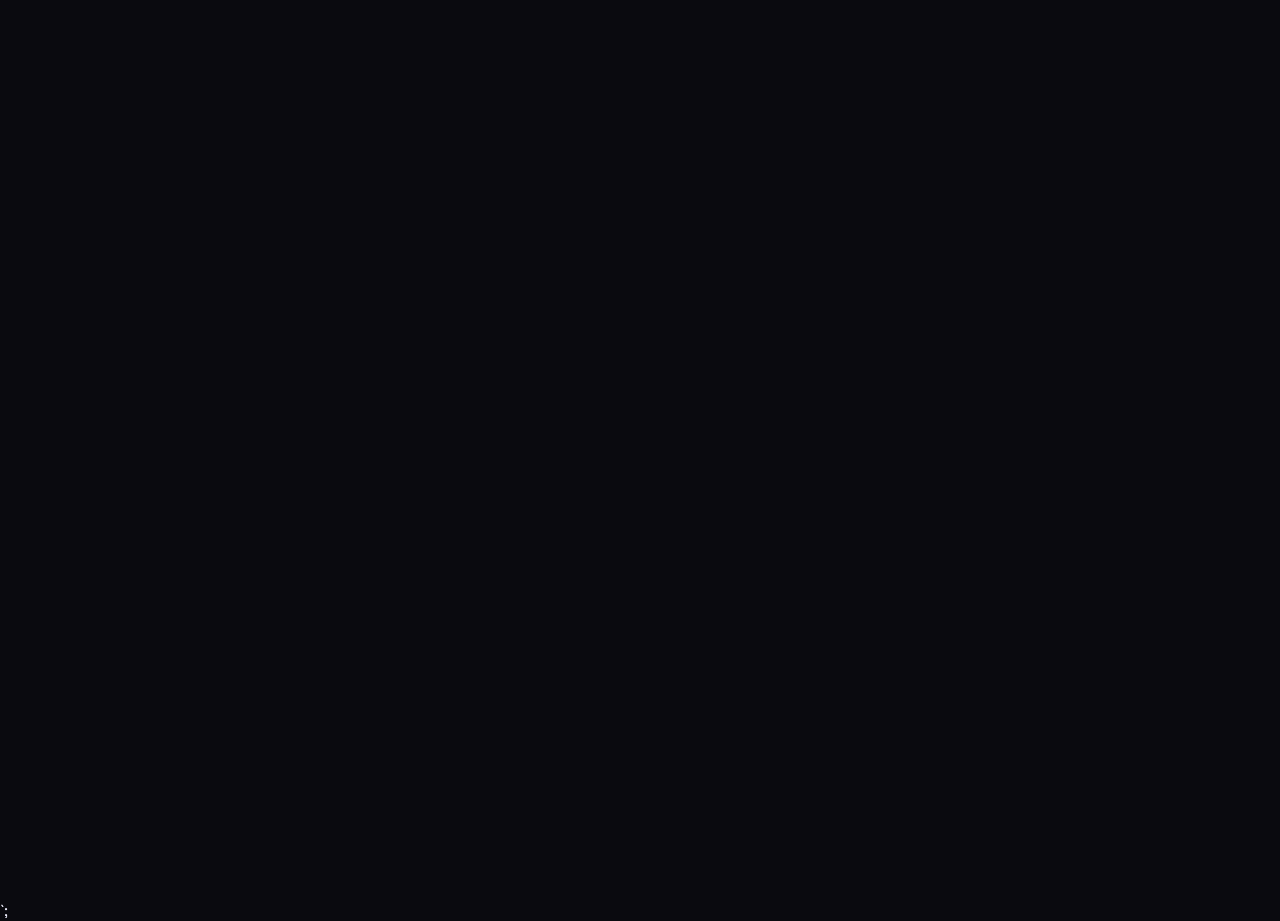
==== index.html @ fedc4c2a "Add files via upload" ====
<!DOCTYPE html>
<html lang="en">
<head>
<meta charset="UTF-8"/>
<meta name="viewport" content="width=device-width, initial-scale=1.0"/>
<title>M. XZONA</title>
<link href="https://fonts.googleapis.com/css2?family=Space+Grotesk:wght@300;400;500;600;700&family=Syne:wght@400;500;600;700;800&family=JetBrains+Mono:wght@400;500&display=swap" rel="stylesheet"/>
<style>
:root {
  --bg: #0a0a0f;
  --surface: #12121a;
  --surface2: #1a1a26;
  --border: #2a2a3a;
  --accent: #7c3aed;
  --accent2: #a855f7;
  --accent-glow: rgba(124,58,237,0.3);
  --gold: #f59e0b;
  --green: #10b981;
  --red: #ef4444;
  --text: #f0f0ff;
  --muted: #8888aa;
  --font-display: 'Syne', sans-serif;
  --font-body: 'Space Grotesk', sans-serif;
  --font-mono: 'JetBrains Mono', monospace;
}
*{margin:0;padding:0;box-sizing:border-box;}
body{background:var(--bg);color:var(--text);font-family:var(--font-body);min-height:100vh;overflow-x:hidden;}
#root{min-height:100vh;}

/* SCROLLBAR */
::-webkit-scrollbar{width:6px;}
::-webkit-scrollbar-track{background:var(--bg);}
::-webkit-scrollbar-thumb{background:var(--border);border-radius:3px;}

/* NAV */
.nav{position:fixed;top:0;left:0;right:0;z-index:100;background:rgba(10,10,15,0.85);backdrop-filter:blur(20px);border-bottom:1px solid var(--border);padding:0 2rem;height:64px;display:flex;align-items:center;justify-content:space-between;}
.nav-logo{font-family:var(--font-display);font-size:1.4rem;font-weight:800;background:linear-gradient(135deg,var(--accent2),#e879f9);-webkit-background-clip:text;-webkit-text-fill-color:transparent;cursor:pointer;letter-spacing:-0.02em;}
.nav-links{display:flex;gap:0.5rem;align-items:center;}
.nav-btn{background:none;border:1px solid var(--border);color:var(--muted);padding:0.4rem 1rem;border-radius:8px;cursor:pointer;font-family:var(--font-body);font-size:0.85rem;transition:all 0.2s;}
.nav-btn:hover,.nav-btn.active{border-color:var(--accent);color:var(--text);background:var(--accent-glow);}
.nav-btn.primary{background:var(--accent);border-color:var(--accent);color:#fff;}
.nav-btn.primary:hover{background:var(--accent2);border-color:var(--accent2);}

/* PAGES */
.page{min-height:100vh;padding-top:64px;}
.hidden{display:none!important;}

/* HERO */
.hero{min-height:calc(100vh - 64px);display:flex;flex-direction:column;align-items:center;justify-content:center;text-align:center;padding:2rem;position:relative;overflow:hidden;}
.hero-glow{position:absolute;width:600px;height:600px;border-radius:50%;background:radial-gradient(circle,rgba(124,58,237,0.15),transparent 70%);top:50%;left:50%;transform:translate(-50%,-50%);pointer-events:none;}
.hero-badge{display:inline-flex;align-items:center;gap:0.5rem;background:var(--surface2);border:1px solid var(--border);border-radius:100px;padding:0.35rem 1rem;font-size:0.75rem;color:var(--muted);margin-bottom:2rem;font-family:var(--font-mono);}
.hero-badge span{width:6px;height:6px;border-radius:50%;background:var(--green);display:inline-block;animation:pulse 2s infinite;}
@keyframes pulse{0%,100%{opacity:1;}50%{opacity:0.3;}}
.hero h1{font-family:var(--font-display);font-size:clamp(2.5rem,7vw,5rem);font-weight:800;line-height:1.05;letter-spacing:-0.03em;margin-bottom:1.5rem;}
.hero h1 .x{background:linear-gradient(135deg,var(--accent),var(--accent2),#e879f9);-webkit-background-clip:text;-webkit-text-fill-color:transparent;}
.hero p{color:var(--muted);font-size:1.1rem;max-width:520px;line-height:1.7;margin-bottom:2.5rem;}
.hero-actions{display:flex;gap:1rem;flex-wrap:wrap;justify-content:center;}
.btn{padding:0.75rem 1.75rem;border-radius:10px;border:none;cursor:pointer;font-family:var(--font-body);font-weight:600;font-size:0.95rem;transition:all 0.2s;}
.btn-primary{background:linear-gradient(135deg,var(--accent),var(--accent2));color:#fff;box-shadow:0 0 30px var(--accent-glow);}
.btn-primary:hover{transform:translateY(-2px);box-shadow:0 0 50px var(--accent-glow);}
.btn-outline{background:none;border:1px solid var(--border);color:var(--text);}
.btn-outline:hover{border-color:var(--accent);background:var(--accent-glow);}
.btn-sm{padding:0.5rem 1.2rem;font-size:0.85rem;border-radius:8px;}
.btn-danger{background:var(--red);color:#fff;}
.btn-success{background:var(--green);color:#fff;}
.btn-gold{background:var(--gold);color:#000;font-weight:700;}

/* STATS */
.stats-row{display:flex;gap:2rem;justify-content:center;flex-wrap:wrap;margin-top:3rem;}
.stat{text-align:center;}
.stat-num{font-family:var(--font-display);font-size:2rem;font-weight:800;background:linear-gradient(135deg,var(--accent2),#e879f9);-webkit-background-clip:text;-webkit-text-fill-color:transparent;}
.stat-label{font-size:0.75rem;color:var(--muted);margin-top:0.2rem;}

/* CARDS GRID */
.section{padding:4rem 2rem;max-width:1200px;margin:0 auto;}
.section-title{font-family:var(--font-display);font-size:1.8rem;font-weight:700;margin-bottom:0.5rem;}
.section-sub{color:var(--muted);margin-bottom:2rem;font-size:0.95rem;}
.grid-3{display:grid;grid-template-columns:repeat(auto-fill,minmax(320px,1fr));gap:1.5rem;}
.grid-2{display:grid;grid-template-columns:repeat(auto-fill,minmax(400px,1fr));gap:1.5rem;}

/* TEST CARD */
.test-card{background:var(--surface);border:1px solid var(--border);border-radius:16px;overflow:hidden;cursor:pointer;transition:all 0.2s;position:relative;}
.test-card:hover{border-color:var(--accent);transform:translateY(-3px);box-shadow:0 10px 40px rgba(124,58,237,0.15);}
.test-thumb{width:100%;height:160px;background:linear-gradient(135deg,var(--surface2),var(--border));display:flex;align-items:center;justify-content:center;font-size:3rem;position:relative;overflow:hidden;}
.test-thumb img{width:100%;height:100%;object-fit:cover;}
.test-type-badge{position:absolute;top:0.75rem;right:0.75rem;padding:0.25rem 0.6rem;border-radius:6px;font-size:0.7rem;font-weight:600;font-family:var(--font-mono);}
.badge-free{background:rgba(16,185,129,0.2);color:var(--green);border:1px solid rgba(16,185,129,0.3);}
.badge-paid{background:rgba(245,158,11,0.2);color:var(--gold);border:1px solid rgba(245,158,11,0.3);}
.badge-locked{background:rgba(124,58,237,0.2);color:var(--accent2);border:1px solid rgba(124,58,237,0.3);}
.badge-password{background:rgba(239,68,68,0.2);color:var(--red);border:1px solid rgba(239,68,68,0.3);}
.test-body{padding:1.25rem;}
.test-title{font-weight:600;font-size:1rem;margin-bottom:0.4rem;}
.test-meta{font-size:0.78rem;color:var(--muted);display:flex;gap:1rem;flex-wrap:wrap;margin-bottom:0.75rem;}
.test-footer{display:flex;align-items:center;justify-content:space-between;margin-top:0.5rem;}
.diff-badge{padding:0.2rem 0.6rem;border-radius:5px;font-size:0.7rem;font-weight:600;}
.diff-easy{background:rgba(16,185,129,0.15);color:var(--green);}
.diff-medium{background:rgba(245,158,11,0.15);color:var(--gold);}
.diff-hard{background:rgba(239,68,68,0.15);color:var(--red);}

/* SEARCH BAR */
.search-wrap{display:flex;gap:1rem;margin-bottom:2rem;flex-wrap:wrap;}
.search-input{flex:1;min-width:200px;background:var(--surface);border:1px solid var(--border);border-radius:10px;padding:0.75rem 1rem;color:var(--text);font-family:var(--font-body);font-size:0.95rem;outline:none;transition:border-color 0.2s;}
.search-input:focus{border-color:var(--accent);}
.search-input::placeholder{color:var(--muted);}
.link-input-wrap{display:flex;gap:0.5rem;background:var(--surface2);border:1px solid var(--border);border-radius:10px;padding:0.5rem;flex:1;min-width:200px;}
.link-input{background:none;border:none;color:var(--text);font-family:var(--font-mono);font-size:0.85rem;outline:none;flex:1;padding:0.25rem;}
.link-input::placeholder{color:var(--muted);}

/* AUTH */
.auth-wrap{min-height:calc(100vh - 64px);display:flex;align-items:center;justify-content:center;padding:2rem;}
.auth-card{background:var(--surface);border:1px solid var(--border);border-radius:20px;padding:2.5rem;width:100%;max-width:440px;}
.auth-title{font-family:var(--font-display);font-size:1.6rem;font-weight:700;margin-bottom:0.4rem;}
.auth-sub{color:var(--muted);font-size:0.9rem;margin-bottom:2rem;}
.form-group{margin-bottom:1.25rem;}
.form-label{display:block;font-size:0.85rem;color:var(--muted);margin-bottom:0.4rem;font-weight:500;}
.form-input{width:100%;background:var(--surface2);border:1px solid var(--border);border-radius:10px;padding:0.75rem 1rem;color:var(--text);font-family:var(--font-body);font-size:0.95rem;outline:none;transition:border-color 0.2s;}
.form-input:focus{border-color:var(--accent);}
.form-input::placeholder{color:var(--muted);}
.divider{display:flex;align-items:center;gap:1rem;margin:1.5rem 0;color:var(--muted);font-size:0.8rem;}
.divider::before,.divider::after{content:'';flex:1;height:1px;background:var(--border);}
.social-btns{display:grid;grid-template-columns:1fr 1fr;gap:0.75rem;}
.social-btn{background:var(--surface2);border:1px solid var(--border);border-radius:10px;padding:0.65rem;cursor:pointer;font-family:var(--font-body);font-size:0.85rem;color:var(--text);display:flex;align-items:center;justify-content:center;gap:0.5rem;transition:all 0.2s;}
.social-btn:hover{border-color:var(--accent);background:var(--accent-glow);}
.social-btn.full{grid-column:1/-1;}
.error-msg{background:rgba(239,68,68,0.1);border:1px solid rgba(239,68,68,0.3);border-radius:8px;padding:0.75rem 1rem;color:var(--red);font-size:0.85rem;margin-bottom:1rem;}
.success-msg{background:rgba(16,185,129,0.1);border:1px solid rgba(16,185,129,0.3);border-radius:8px;padding:0.75rem 1rem;color:var(--green);font-size:0.85rem;margin-bottom:1rem;}

/* DASHBOARD */
.dash-wrap{padding:2rem;max-width:1200px;margin:0 auto;}
.dash-header{display:flex;align-items:center;justify-content:space-between;margin-bottom:2rem;flex-wrap:wrap;gap:1rem;}
.dash-title{font-family:var(--font-display);font-size:1.8rem;font-weight:700;}
.tabs{display:flex;gap:0.25rem;background:var(--surface);border:1px solid var(--border);border-radius:10px;padding:0.25rem;}
.tab{padding:0.5rem 1.25rem;border-radius:8px;border:none;background:none;color:var(--muted);cursor:pointer;font-family:var(--font-body);font-size:0.85rem;font-weight:500;transition:all 0.2s;}
.tab.active{background:var(--accent);color:#fff;}

/* TESTER CREATE */
.create-wrap{padding:2rem;max-width:900px;margin:0 auto;}
.create-card{background:var(--surface);border:1px solid var(--border);border-radius:16px;padding:2rem;margin-bottom:1.5rem;}
.create-section-title{font-family:var(--font-display);font-weight:700;font-size:1.1rem;margin-bottom:1.25rem;display:flex;align-items:center;gap:0.5rem;}
.create-section-title .icon{width:28px;height:28px;background:var(--accent-glow);border-radius:7px;display:flex;align-items:center;justify-content:center;font-size:0.9rem;}
.form-row{display:grid;grid-template-columns:1fr 1fr;gap:1rem;}
.form-select{width:100%;background:var(--surface2);border:1px solid var(--border);border-radius:10px;padding:0.75rem 1rem;color:var(--text);font-family:var(--font-body);font-size:0.95rem;outline:none;cursor:pointer;}
.form-select:focus{border-color:var(--accent);}
.form-select option{background:var(--surface2);}
.form-textarea{width:100%;background:var(--surface2);border:1px solid var(--border);border-radius:10px;padding:0.75rem 1rem;color:var(--text);font-family:var(--font-body);font-size:0.95rem;outline:none;resize:vertical;min-height:80px;}
.form-textarea:focus{border-color:var(--accent);}
.toggle-row{display:flex;align-items:center;justify-content:space-between;padding:0.75rem 0;border-bottom:1px solid var(--border);}
.toggle-row:last-child{border-bottom:none;}
.toggle-label{font-size:0.9rem;}
.toggle-desc{font-size:0.75rem;color:var(--muted);margin-top:0.15rem;}
.toggle{width:44px;height:24px;background:var(--border);border-radius:100px;border:none;cursor:pointer;position:relative;transition:background 0.2s;}
.toggle.on{background:var(--accent);}
.toggle::after{content:'';width:18px;height:18px;background:#fff;border-radius:50%;position:absolute;top:3px;left:3px;transition:transform 0.2s;}
.toggle.on::after{transform:translateX(20px);}

/* QUESTION BUILDER */
.q-item{background:var(--surface2);border:1px solid var(--border);border-radius:12px;padding:1.25rem;margin-bottom:1rem;position:relative;}
.q-header{display:flex;align-items:center;gap:0.75rem;margin-bottom:1rem;}
.q-num{width:28px;height:28px;background:var(--accent);border-radius:8px;display:flex;align-items:center;justify-content:center;font-size:0.75rem;font-weight:700;flex-shrink:0;}
.q-type-tag{font-size:0.7rem;font-family:var(--font-mono);padding:0.2rem 0.5rem;background:var(--border);border-radius:5px;color:var(--muted);}
.q-remove{position:absolute;top:1rem;right:1rem;background:none;border:none;color:var(--muted);cursor:pointer;font-size:1.1rem;}
.q-remove:hover{color:var(--red);}
.options-grid{display:grid;grid-template-columns:1fr 1fr;gap:0.5rem;margin-top:0.75rem;}
.option-input-wrap{display:flex;align-items:center;gap:0.5rem;}
.option-radio{width:16px;height:16px;accent-color:var(--accent);cursor:pointer;flex-shrink:0;}
.add-option-btn{background:none;border:1px dashed var(--border);border-radius:8px;padding:0.5rem;color:var(--muted);cursor:pointer;font-size:0.8rem;width:100%;margin-top:0.5rem;font-family:var(--font-body);transition:all 0.2s;}
.add-option-btn:hover{border-color:var(--accent);color:var(--accent);}
.ai-flag{display:flex;align-items:center;gap:0.5rem;font-size:0.75rem;color:var(--gold);background:rgba(245,158,11,0.1);border:1px solid rgba(245,158,11,0.2);border-radius:7px;padding:0.4rem 0.75rem;margin-top:0.5rem;}

/* EXAM */
.exam-wrap{padding:2rem;max-width:800px;margin:0 auto;}
.exam-header{background:var(--surface);border:1px solid var(--border);border-radius:16px;padding:1.5rem;margin-bottom:1.5rem;display:flex;align-items:center;justify-content:space-between;flex-wrap:wrap;gap:1rem;}
.exam-info h2{font-family:var(--font-display);font-size:1.3rem;font-weight:700;}
.exam-meta{font-size:0.8rem;color:var(--muted);margin-top:0.3rem;}
.timer{font-family:var(--font-mono);font-size:1.5rem;font-weight:700;color:var(--accent2);background:var(--surface2);border:1px solid var(--border);border-radius:10px;padding:0.5rem 1rem;}
.timer.warning{color:var(--red);}
.progress-bar{width:100%;height:4px;background:var(--border);border-radius:2px;margin-bottom:2rem;}
.progress-fill{height:100%;background:linear-gradient(90deg,var(--accent),var(--accent2));border-radius:2px;transition:width 0.3s;}
.exam-q{background:var(--surface);border:1px solid var(--border);border-radius:16px;padding:1.5rem;margin-bottom:1rem;}
.exam-q-num{font-size:0.75rem;color:var(--muted);font-family:var(--font-mono);margin-bottom:0.5rem;}
.exam-q-text{font-size:1rem;font-weight:500;line-height:1.6;margin-bottom:1.25rem;}
.exam-option{display:flex;align-items:center;gap:0.75rem;padding:0.75rem 1rem;background:var(--surface2);border:1px solid var(--border);border-radius:10px;margin-bottom:0.5rem;cursor:pointer;transition:all 0.2s;}
.exam-option:hover{border-color:var(--accent);background:var(--accent-glow);}
.exam-option.selected{border-color:var(--accent);background:var(--accent-glow);}
.exam-option input{accent-color:var(--accent);}
.exam-textarea{width:100%;background:var(--surface2);border:1px solid var(--border);border-radius:10px;padding:0.75rem 1rem;color:var(--text);font-family:var(--font-body);font-size:0.9rem;outline:none;resize:vertical;min-height:100px;}
.exam-textarea:focus{border-color:var(--accent);}

/* RESULTS */
.result-card{background:var(--surface);border:1px solid var(--border);border-radius:20px;padding:2.5rem;text-align:center;max-width:500px;margin:0 auto;}
.result-score{font-family:var(--font-display);font-size:4rem;font-weight:800;margin:1rem 0;}
.result-score.pass{background:linear-gradient(135deg,var(--green),#34d399);-webkit-background-clip:text;-webkit-text-fill-color:transparent;}
.result-score.fail{background:linear-gradient(135deg,var(--red),#f87171);-webkit-background-clip:text;-webkit-text-fill-color:transparent;}
.result-verdict{font-size:1.3rem;font-weight:600;margin-bottom:1rem;}
.ai-rec{background:linear-gradient(135deg,rgba(124,58,237,0.1),rgba(168,85,247,0.1));border:1px solid rgba(124,58,237,0.3);border-radius:12px;padding:1rem;margin:1rem 0;text-align:left;}
.ai-rec-title{font-size:0.75rem;font-family:var(--font-mono);color:var(--accent2);margin-bottom:0.4rem;}

/* REVIEW PANEL */
.review-item{background:var(--surface);border:1px solid var(--border);border-radius:12px;padding:1.25rem;margin-bottom:1rem;}
.review-header{display:flex;align-items:center;justify-content:space-between;margin-bottom:0.75rem;}
.review-user{display:flex;align-items:center;gap:0.75rem;}
.avatar{width:36px;height:36px;border-radius:50%;background:linear-gradient(135deg,var(--accent),var(--accent2));display:flex;align-items:center;justify-content:center;font-weight:700;font-size:0.85rem;flex-shrink:0;}
.review-score{font-family:var(--font-mono);font-size:1.1rem;font-weight:700;}
.review-actions{display:flex;gap:0.5rem;}
.flag-badge{display:inline-flex;align-items:center;gap:0.3rem;font-size:0.7rem;color:var(--gold);background:rgba(245,158,11,0.1);border:1px solid rgba(245,158,11,0.2);border-radius:5px;padding:0.2rem 0.5rem;}

/* MODAL */
.modal-overlay{position:fixed;inset:0;background:rgba(0,0,0,0.7);backdrop-filter:blur(5px);z-index:200;display:flex;align-items:center;justify-content:center;padding:1rem;}
.modal{background:var(--surface);border:1px solid var(--border);border-radius:20px;padding:2rem;width:100%;max-width:480px;max-height:90vh;overflow-y:auto;}
.modal-title{font-family:var(--font-display);font-size:1.3rem;font-weight:700;margin-bottom:1.5rem;}
.modal-footer{display:flex;gap:0.75rem;justify-content:flex-end;margin-top:1.5rem;}

/* LOADING */
.loader{display:flex;align-items:center;justify-content:center;gap:0.5rem;padding:2rem;color:var(--muted);}
.spinner{width:20px;height:20px;border:2px solid var(--border);border-top-color:var(--accent);border-radius:50%;animation:spin 0.6s linear infinite;}
@keyframes spin{to{transform:rotate(360deg);}}

/* AI XZONA PANEL */
.ai-panel{background:linear-gradient(135deg,var(--surface),rgba(124,58,237,0.05));border:1px solid rgba(124,58,237,0.3);border-radius:16px;padding:1.5rem;position:relative;overflow:hidden;}
.ai-panel::before{content:'';position:absolute;top:-50%;right:-20%;width:300px;height:300px;background:radial-gradient(circle,rgba(124,58,237,0.08),transparent 70%);pointer-events:none;}
.ai-panel-title{font-family:var(--font-display);font-size:1rem;font-weight:700;color:var(--accent2);margin-bottom:1rem;display:flex;align-items:center;gap:0.5rem;}
.ai-thinking{display:flex;gap:0.3rem;align-items:center;}
.ai-dot{width:6px;height:6px;border-radius:50%;background:var(--accent2);animation:bounce 1s infinite;}
.ai-dot:nth-child(2){animation-delay:0.15s;}
.ai-dot:nth-child(3){animation-delay:0.3s;}
@keyframes bounce{0%,100%{transform:translateY(0);}50%{transform:translateY(-5px);}}

/* CERT */
.cert-card{background:linear-gradient(135deg,#1a1a26,#0a0a1a);border:2px solid var(--gold);border-radius:16px;padding:2rem;text-align:center;position:relative;overflow:hidden;}
.cert-card::before{content:'';position:absolute;inset:0;background:repeating-linear-gradient(45deg,transparent,transparent 40px,rgba(245,158,11,0.02) 40px,rgba(245,158,11,0.02) 41px);pointer-events:none;}
.cert-title{font-family:var(--font-display);font-size:0.75rem;letter-spacing:0.2em;text-transform:uppercase;color:var(--gold);margin-bottom:1rem;}
.cert-name{font-family:var(--font-display);font-size:1.8rem;font-weight:800;margin-bottom:0.5rem;}
.cert-body{color:var(--muted);font-size:0.85rem;line-height:1.6;}

/* TOAST */
.toast{position:fixed;bottom:2rem;right:2rem;background:var(--surface2);border:1px solid var(--border);border-radius:12px;padding:1rem 1.5rem;z-index:300;display:flex;align-items:center;gap:0.75rem;box-shadow:0 10px 40px rgba(0,0,0,0.5);animation:slideIn 0.3s ease;}
@keyframes slideIn{from{transform:translateX(100px);opacity:0;}to{transform:translateX(0);opacity:1;}}
.toast.success{border-color:rgba(16,185,129,0.4);}
.toast.error{border-color:rgba(239,68,68,0.4);}

/* RESPONSIVE */
@media(max-width:600px){
  .form-row{grid-template-columns:1fr;}
  .social-btns{grid-template-columns:1fr;}
  .social-btn.full{grid-column:1;}
  .options-grid{grid-template-columns:1fr;}
  .nav-links .nav-btn:not(.primary){display:none;}
}
</style>
</head>
<body>
<div id="root"></div>

<!-- Firebase -->
<script type="module">
import { initializeApp } from "https://www.gstatic.com/firebasejs/10.12.0/firebase-app.js";
import { getAuth, createUserWithEmailAndPassword, signInWithEmailAndPassword, sendEmailVerification, GoogleAuthProvider, signInWithPopup, RecaptchaVerifier, signInWithPhoneNumber, onAuthStateChanged, signOut, sendPasswordResetEmail } from "https://www.gstatic.com/firebasejs/10.12.0/firebase-auth.js";
import { getFirestore, collection, addDoc, getDocs, doc, getDoc, updateDoc, deleteDoc, query, where, orderBy, serverTimestamp, setDoc } from "https://www.gstatic.com/firebasejs/10.12.0/firebase-firestore.js";

const firebaseConfig = {
  apiKey: "AIzaSyAIFUpZzOHAAgMbDrptew0Fj08E_JvMMd8",
  authDomain: "mxzona-4fe03.firebaseapp.com",
  databaseURL: "https://mxzona-4fe03-default-rtdb.firebaseio.com",
  projectId: "mxzona-4fe03",
  storageBucket: "mxzona-4fe03.firebasestorage.app",
  messagingSenderId: "217797083353",
  appId: "1:217797083353:web:5b59f6e22fc2f4604e3ec8"
};

const app = initializeApp(firebaseConfig);
const auth = getAuth(app);
const db = getFirestore(app);
const googleProvider = new GoogleAuthProvider();

// ── STATE ──
let currentUser = null;
let currentPage = 'home';
let currentTest = null;
let examAnswers = {};
let examStartTime = null;
let timerInterval = null;
let toast_timeout = null;
let confirmCb = null;

// ── HELPERS ──
function showToast(msg, type='success'){
  const old = document.querySelector('.toast');
  if(old) old.remove();
  clearTimeout(toast_timeout);
  const t = document.createElement('div');
  t.className = `toast ${type}`;
  t.innerHTML = `<span>${type==='success'?'✓':'✕'}</span><span>${msg}</span>`;
  document.body.appendChild(t);
  toast_timeout = setTimeout(()=>t.remove(), 3500);
}

function showModal(html, cb){
  const ov = document.createElement('div');
  ov.className = 'modal-overlay';
  ov.innerHTML = `<div class="modal">${html}</div>`;
  ov.addEventListener('click', e=>{ if(e.target===ov) ov.remove(); });
  document.body.appendChild(ov);
  if(cb) cb(ov);
}

function navigate(page, data=null){
  currentPage = page;
  if(data) currentTest = data;
  render();
}

// ── AUTH STATE ──
onAuthStateChanged(auth, user=>{
  currentUser = user;
  render();
});

// ── GROQ AI ──
async function callGroq(prompt, systemPrompt='You are an AI assistant for M. XZONA exam platform. Be concise and helpful.'){
  try {
    const res = await fetch('https://api.groq.com/openai/v1/chat/completions',{
      method:'POST',
      headers:{'Content-Type':'application/json','Authorization':`Bearer ${window.GROQ_KEY||''}`},
      body: JSON.stringify({
        model:'mixtral-8x7b-32768',
        messages:[{role:'system',content:systemPrompt},{role:'user',content:prompt}],
        max_tokens:800,temperature:0.7
      })
    });
    const d = await res.json();
    return d.choices?.[0]?.message?.content || 'AI unavailable';
  } catch(e){ return 'AI unavailable — configure GROQ API key'; }
}

async function detectAiText(text){
  if(!text || text.length < 30) return {flagged:false, score:0};
  const result = await callGroq(
    `Analyze this answer and determine if it was written by AI. Answer ONLY with JSON: {"flagged": true/false, "confidence": 0-100, "reason": "brief reason"}\n\nText: "${text.substring(0,400)}"`,
    'You are an AI detection expert. Return only valid JSON.'
  );
  try { return JSON.parse(result.replace(/```json|```/g,'')); }
  catch(e){ return {flagged:false, confidence:0, reason:'Check failed'}; }
}

async function aiScoreAnswers(questions, answers, requirements){
  const qa = questions.map((q,i)=>({q:q.text,type:q.type,answer:answers[i]||'',marks:q.marks}));
  const result = await callGroq(
    `You are grading an exam. Requirements: ${requirements||'Standard grading'}.\nQuestions and answers: ${JSON.stringify(qa)}\nReturn ONLY JSON: {"totalScore": number, "maxScore": number, "breakdown": [{"qIndex": 0, "awarded": number, "feedback": "brief"}], "recommendation": "pass/fail", "summary": "2 sentence summary"}`,
    'You are a fair and precise exam grader. Return only valid JSON.'
  );
  try { return JSON.parse(result.replace(/```json|```/g,'')); }
  catch(e){ return {totalScore:0,maxScore:100,breakdown:[],recommendation:'review',summary:'AI scoring unavailable'}; }
}

async function generateQuestions(topic, type, count, difficulty){
  const result = await callGroq(
    `Generate ${count} ${type} exam questions about "${topic}" at ${difficulty} difficulty.\nReturn ONLY JSON array: [{"text":"question","type":"${type}","marks":${type==='MCQ'?1:5},"options":${type==='MCQ'?'["A","B","C","D"]':'null'},"correctAnswer":"answer or null"}]`,
    'You are an expert exam question generator. Return only valid JSON array.'
  );
  try { return JSON.parse(result.replace(/```json|```/g,'')); }
  catch(e){ return []; }
}

// ── IMGBB UPLOAD ──
async function uploadImage(file){
  const IMGBB_KEY = window.IMGBB_KEY || '94a4e2e0b5e84bddca8e3eb3f9c64d0f';
  const fd = new FormData();
  fd.append('image', file);
  const res = await fetch(`https://api.imgbb.com/1/upload?key=${IMGBB_KEY}`, {method:'POST',body:fd});
  const d = await res.json();
  return d?.data?.url || null;
}

// ── RENDER ──
function render(){
  document.getElementById('root').innerHTML = buildHTML();
  attachEvents();
}

function buildHTML(){
  return `
    ${buildNav()}
    ${currentPage==='home' ? buildHome() : ''}
    ${currentPage==='auth' ? buildAuth() : ''}
    ${currentPage==='explore' ? buildExplore() : ''}
    ${currentPage==='tester' ? buildTesterDash() : ''}
    ${currentPage==='create' ? buildCreateTest() : ''}
    ${currentPage==='exam' ? buildExam() : ''}
    ${currentPage==='result' ? buildResult() : ''}
    ${currentPage==='review' ? buildReview() : ''}
    ${currentPage==='profile' ? buildProfile() : ''}
  `;
}

// ── NAV ──
function buildNav(){
  return `
  <nav class="nav">
    <div class="nav-logo" id="nav-logo">M. XZONA</div>
    <div class="nav-links">
      <button class="nav-btn ${currentPage==='explore'?'active':''}" id="nav-explore">Explore</button>
      ${currentUser ? `
        <button class="nav-btn ${currentPage==='tester'?'active':''}" id="nav-tester">Tester</button>
        <button class="nav-btn ${currentPage==='profile'?'active':''}" id="nav-profile">👤 Profile</button>
        <button class="nav-btn" id="nav-logout">Sign Out</button>
      ` : `
        <button class="nav-btn primary" id="nav-login">Sign In</button>
      `}
    </div>
  </nav>`;
}

// ── HOME ──
function buildHome(){
  return `
  <div class="page">
    <div class="hero">
      <div class="hero-glow"></div>
      <div class="hero-badge"><span></span>Live Platform · Beta</div>
      <h1>The Future of<br>Testing is <span class="x">XZONA</span></h1>
      <p>Create, share, and take AI-powered tests. Powered by intelligent grading, anti-cheating detection, and real certificates.</p>
      <div class="hero-actions">
        <button class="btn btn-primary" id="hero-explore">Explore Tests</button>
        <button class="btn btn-outline" id="hero-create">Become a Tester</button>
      </div>
      <div class="stats-row">
        <div class="stat"><div class="stat-num">آل عائ إكسزونا</div><div class="stat-label">AI Scoring Engine</div></div>
        <div class="stat"><div class="stat-num">5</div><div class="stat-label">Test Types</div></div>
        <div class="stat"><div class="stat-num">4</div><div class="stat-label">Question Formats</div></div>
      </div>
    </div>
  </div>`;
}

// ── AUTH ──
function buildAuth(){
  return `
  <div class="page">
    <div class="auth-wrap">
      <div class="auth-card">
        <div class="auth-title">Welcome to XZONA</div>
        <div class="auth-sub">Sign in or create an account to continue</div>
        <div id="auth-error"></div>
        <div id="auth-success"></div>

        <div class="form-group">
          <label class="form-label">Email</label>
          <input class="form-input" type="email" id="auth-email" placeholder="you@example.com"/>
        </div>
        <div class="form-group">
          <label class="form-label">Password</label>
          <input class="form-input" type="password" id="auth-password" placeholder="••••••••"/>
        </div>
        <button class="btn btn-primary" style="width:100%;margin-bottom:0.75rem" id="btn-signin">Sign In</button>
        <button class="btn btn-outline" style="width:100%;margin-bottom:0.5rem" id="btn-signup">Create Account</button>
        <button class="btn" style="width:100%;background:none;color:var(--muted);font-size:0.82rem" id="btn-forgot">Forgot password?</button>

        <div class="divider">or continue with</div>
        <div class="social-btns">
          <button class="social-btn" id="btn-google">
            <svg width="16" height="16" viewBox="0 0 24 24"><path fill="#4285F4" d="M22.56 12.25c0-.78-.07-1.53-.2-2.25H12v4.26h5.92c-.26 1.37-1.04 2.53-2.21 3.31v2.77h3.57c2.08-1.92 3.28-4.74 3.28-8.09z"/><path fill="#34A853" d="M12 23c2.97 0 5.46-.98 7.28-2.66l-3.57-2.77c-.98.66-2.23 1.06-3.71 1.06-2.86 0-5.29-1.93-6.16-4.53H2.18v2.84C3.99 20.53 7.7 23 12 23z"/><path fill="#FBBC05" d="M5.84 14.09c-.22-.66-.35-1.36-.35-2.09s.13-1.43.35-2.09V7.07H2.18C1.43 8.55 1 10.22 1 12s.43 3.45 1.18 4.93l2.85-2.22.81-.62z"/><path fill="#EA4335" d="M12 5.38c1.62 0 3.06.56 4.21 1.64l3.15-3.15C17.45 2.09 14.97 1 12 1 7.7 1 3.99 3.47 2.18 7.07l3.66 2.84c.87-2.6 3.3-4.53 6.16-4.53z"/></svg>
            Google
          </button>
          <button class="social-btn" id="btn-phone">📱 Phone OTP</button>
          <button class="social-btn full" id="btn-apple">🍎 Apple Sign In</button>
        </div>
        <div id="phone-otp-section" class="hidden" style="margin-top:1rem">
          <div class="form-group">
            <label class="form-label">Phone Number (+1234567890)</label>
            <input class="form-input" type="tel" id="phone-number" placeholder="+1 234 567 8900"/>
          </div>
          <div id="recaptcha-container"></div>
          <button class="btn btn-primary" style="width:100%;margin-top:0.5rem" id="btn-send-otp">Send OTP</button>
          <div id="otp-input-section" class="hidden" style="margin-top:1rem">
            <div class="form-group">
              <label class="form-label">Enter OTP</label>
              <input class="form-input" type="text" id="otp-code" placeholder="6-digit code"/>
            </div>
            <button class="btn btn-success" style="width:100%" id="btn-verify-otp">Verify OTP</button>
          </div>
        </div>
      </div>
    </div>
  </div>`;
}

// ── EXPLORE ──
function buildExplore(){
  return `
  <div class="page">
    <div class="section">
      <div class="dash-title" style="margin-bottom:0.5rem">Explore Tests</div>
      <div class="section-sub">Find tests by topic, or paste a direct link</div>
      <div class="search-wrap">
        <input class="search-input" id="search-q" placeholder="Search by topic, title, tester…"/>
        <div class="link-input-wrap">
          <input class="link-input" id="link-input" placeholder="Paste test link or ID here…"/>
          <button class="btn btn-primary btn-sm" id="btn-link-go">Go →</button>
        </div>
      </div>
      <div class="grid-3" id="tests-grid">
        <div class="loader"><div class="spinner"></div> Loading tests…</div>
      </div>
    </div>
  </div>`;
}

// ── TESTER DASHBOARD ──
function buildTesterDash(){
  return `
  <div class="page">
    <div class="dash-wrap">
      <div class="dash-header">
        <div class="dash-title">Tester Dashboard</div>
        <button class="btn btn-primary" id="btn-new-test">+ New Test</button>
      </div>
      <div class="tabs" style="margin-bottom:2rem">
        <button class="tab active" data-tab="my-tests">My Tests</button>
        <button class="tab" data-tab="submissions">Submissions</button>
        <button class="tab" data-tab="certificates">Certificates</button>
      </div>
      <div id="tester-tab-content">
        <div class="loader"><div class="spinner"></div> Loading…</div>
      </div>
    </div>
  </div>`;
}

// ── CREATE TEST ──
let questions = [];
let testThumbnailUrl = '';
function buildCreateTest(){
  return `
  <div class="page">
    <div class="create-wrap">
      <div style="display:flex;align-items:center;justify-content:space-between;margin-bottom:1.5rem">
        <div>
          <div class="dash-title">Create Test</div>
          <div style="color:var(--muted);font-size:0.85rem">Build your exam on XZONA</div>
        </div>
        <button class="btn btn-outline btn-sm" id="btn-back-tester">← Back</button>
      </div>

      <!-- Basic Info -->
      <div class="create-card">
        <div class="create-section-title"><div class="icon">📋</div> Test Info</div>
        <div class="form-group">
          <label class="form-label">Test Title *</label>
          <input class="form-input" id="test-title" placeholder="e.g. Advanced JavaScript Concepts"/>
        </div>
        <div class="form-row">
          <div class="form-group">
            <label class="form-label">Topic / Subject *</label>
            <input class="form-input" id="test-topic" placeholder="e.g. JavaScript, Biology, History"/>
          </div>
          <div class="form-group">
            <label class="form-label">Reason / Purpose</label>
            <input class="form-input" id="test-reason" placeholder="e.g. Verify interest in React development"/>
          </div>
        </div>
        <div class="form-group">
          <label class="form-label">Description</label>
          <textarea class="form-textarea" id="test-desc" placeholder="Brief description of this test…"></textarea>
        </div>
        <div class="form-group">
          <label class="form-label">Thumbnail</label>
          <input type="file" accept="image/*" id="test-thumb-file" style="display:none"/>
          <div style="display:flex;gap:0.75rem;align-items:center;flex-wrap:wrap">
            <button class="btn btn-outline btn-sm" id="btn-upload-thumb">📷 Upload Image</button>
            <input class="form-input" id="test-thumb-url" placeholder="or paste image URL" style="flex:1"/>
          </div>
          <div id="thumb-preview" style="margin-top:0.75rem"></div>
        </div>
      </div>

      <!-- Settings -->
      <div class="create-card">
        <div class="create-section-title"><div class="icon">⚙️</div> Settings</div>
        <div class="form-row">
          <div class="form-group">
            <label class="form-label">Test Type</label>
            <select class="form-select" id="test-type">
              <option value="free">Free (Open)</option>
              <option value="locked">Locked</option>
              <option value="password">Password Protected</option>
              <option value="paid">Paid</option>
            </select>
          </div>
          <div class="form-group">
            <label class="form-label">Difficulty Level</label>
            <select class="form-select" id="test-difficulty">
              <option value="auto">Auto (AI decides)</option>
              <option value="easy">Easy</option>
              <option value="medium">Medium</option>
              <option value="hard">Hard</option>
            </select>
          </div>
        </div>
        <div class="form-row">
          <div class="form-group">
            <label class="form-label">Duration (minutes)</label>
            <input class="form-input" type="number" id="test-duration" value="30" min="5"/>
          </div>
          <div class="form-group">
            <label class="form-label">Pass Mark (%)</label>
            <input class="form-input" type="number" id="test-passmark" value="60" min="1" max="100"/>
          </div>
        </div>
        <div id="password-field" class="form-group hidden">
          <label class="form-label">Test Password</label>
          <input class="form-input" type="text" id="test-password" placeholder="Set access password"/>
        </div>
        <div id="price-field" class="form-group hidden">
          <label class="form-label">Price ($)</label>
          <input class="form-input" type="number" id="test-price" value="5" min="0"/>
        </div>
        <div style="margin-top:1rem">
          <div class="toggle-row">
            <div><div class="toggle-label">Certificate on Pass</div><div class="toggle-desc">Award a certificate to exam givers who pass</div></div>
            <button class="toggle" id="tog-cert"></button>
          </div>
          <div class="toggle-row">
            <div><div class="toggle-label">AI Anti-Cheat Detection</div><div class="toggle-desc">Flag and penalise AI-generated answers (-25%)</div></div>
            <button class="toggle on" id="tog-anticheat"></button>
          </div>
          <div class="toggle-row">
            <div><div class="toggle-label">Auto AI Grading (آل عائ إكسزونا)</div><div class="toggle-desc">AI grades and recommends pass/fail automatically</div></div>
            <button class="toggle" id="tog-aigrade"></button>
          </div>
        </div>
      </div>

      <!-- AI Requirements -->
      <div class="create-card">
        <div class="ai-panel">
          <div class="ai-panel-title">🤖 آل عائ إكسزونا — AI Requirements</div>
          <div class="form-group">
            <label class="form-label">What type of person should pass this test?</label>
            <textarea class="form-textarea" id="ai-requirements" placeholder="e.g. Someone who has a strong understanding of async JavaScript, can explain Promises and async/await, scores at least 70%…"></textarea>
          </div>
          <div class="form-row">
            <div class="form-group">
              <label class="form-label">Grading Mode</label>
              <select class="form-select" id="ai-grading-mode">
                <option value="manual">Manual (Tester reviews all)</option>
                <option value="ai-auto">Full Auto (AI decides pass/fail)</option>
                <option value="ai-assist">AI Assisted (AI recommends, Tester decides)</option>
              </select>
            </div>
          </div>
        </div>
      </div>

      <!-- Questions -->
      <div class="create-card">
        <div class="create-section-title"><div class="icon">❓</div> Questions</div>
        <div style="display:flex;gap:0.75rem;margin-bottom:1.25rem;flex-wrap:wrap">
          <select class="form-select" id="add-q-type" style="flex:1;min-width:140px">
            <option value="MCQ">MCQ</option>
            <option value="SAQ">Short Answer (SAQ)</option>
            <option value="VSAQ">Very Short Answer (VSAQ)</option>
            <option value="Long">Long Answer</option>
          </select>
          <button class="btn btn-outline btn-sm" id="btn-add-q">+ Add Question</button>
          <button class="btn btn-sm" style="background:var(--accent-glow);border:1px solid var(--accent);color:var(--accent2)" id="btn-ai-gen-q">🤖 AI Generate</button>
        </div>
        <div id="questions-list">
          ${questions.length === 0 ? '<div style="text-align:center;color:var(--muted);padding:2rem;border:1px dashed var(--border);border-radius:12px">No questions yet. Add manually or use AI.</div>' : questions.map((q,i)=>buildQuestionItem(q,i)).join('')}
        </div>
      </div>

      <!-- Save -->
      <div style="display:flex;gap:1rem;justify-content:flex-end;padding-bottom:3rem">
        <button class="btn btn-outline" id="btn-save-draft">Save Draft</button>
        <button class="btn btn-primary" id="btn-publish-test">🚀 Publish Test</button>
      </div>
    </div>
  </div>`;
}

function buildQuestionItem(q, i){
  return `
  <div class="q-item" data-qi="${i}">
    <div class="q-header">
      <div class="q-num">${i+1}</div>
      <div style="flex:1"><div style="font-size:0.8rem;color:var(--muted)">Question ${i+1}</div></div>
      <span class="q-type-tag">${q.type}</span>
      <span style="margin-left:0.5rem;font-size:0.75rem;color:var(--muted)">${q.marks} mark${q.marks!==1?'s':''}</span>
      <button class="q-remove" data-qi="${i}">✕</button>
    </div>
    <textarea class="form-textarea" style="min-height:60px" data-qi="${i}" data-field="text" placeholder="Enter your question…">${q.text||''}</textarea>
    ${q.type==='MCQ' ? `
      <div class="options-grid" id="opts-${i}">
        ${(q.options||['','','','']).map((opt,oi)=>`
          <div class="option-input-wrap">
            <input type="radio" name="correct-${i}" class="option-radio" value="${oi}" ${q.correctAnswer==oi?'checked':''} data-qi="${i}" data-oi="${oi}"/>
            <input class="form-input" style="flex:1" placeholder="Option ${String.fromCharCode(65+oi)}" value="${opt}" data-qi="${i}" data-oi="${oi}" data-field="option"/>
          </div>
        `).join('')}
      </div>
      <button class="add-option-btn" data-qi="${i}">+ Add option</button>
    ` : `<div style="font-size:0.75rem;color:var(--muted);margin-top:0.5rem">${q.type==='VSAQ'?'Short text answer':'Long text answer — AI will grade'}</div>`}
    <div style="display:flex;align-items:center;gap:0.75rem;margin-top:0.75rem">
      <input class="form-input" type="number" style="width:80px" placeholder="Marks" value="${q.marks||1}" data-qi="${i}" data-field="marks"/>
    </div>
  </div>`;
}

// ── EXAM PAGE ──
function buildExam(){
  if(!currentTest) return '<div class="page"><div class="section"><div class="loader">No test loaded</div></div></div>';
  const qs = currentTest.questions || [];
  const total = qs.reduce((s,q)=>s+(+q.marks||1),0);
  return `
  <div class="page">
    <div class="exam-wrap">
      <div class="exam-header">
        <div class="exam-info">
          <h2>${currentTest.title}</h2>
          <div class="exam-meta">Topic: ${currentTest.topic} · ${qs.length} questions · ${total} marks · ${currentTest.duration||30} min</div>
        </div>
        <div class="timer" id="exam-timer">30:00</div>
      </div>
      <div class="progress-bar"><div class="progress-fill" id="exam-progress" style="width:0%"></div></div>
      <div id="exam-questions">
        ${qs.map((q,i)=>buildExamQuestion(q,i)).join('')}
      </div>
      <div style="display:flex;justify-content:flex-end;padding-bottom:3rem">
        <button class="btn btn-primary" id="btn-submit-exam">Submit Exam →</button>
      </div>
    </div>
  </div>`;
}

function buildExamQuestion(q, i){
  return `
  <div class="exam-q" id="eq-${i}">
    <div class="exam-q-num">Q${i+1} · ${q.marks||1} mark${q.marks!==1?'s':''} · ${q.type}</div>
    <div class="exam-q-text">${q.text}</div>
    ${q.type==='MCQ' ? `
      ${(q.options||[]).map((opt,oi)=>`
        <label class="exam-option ${examAnswers[i]===oi?'selected':''}">
          <input type="radio" name="eq-${i}" value="${oi}" ${examAnswers[i]===oi?'checked':''} onchange="window.setAnswer(${i},${oi})"/> ${String.fromCharCode(65+oi)}. ${opt}
        </label>
      `).join('')}
    ` : `
      <textarea class="exam-textarea" placeholder="Write your answer here…" onchange="window.setAnswer(${i},this.value)" oninput="window.setAnswer(${i},this.value)">${examAnswers[i]||''}</textarea>
    `}
  </div>`;
}

window.setAnswer = (i, val) => {
  examAnswers[i] = val;
  const prog = document.getElementById('exam-progress');
  if(prog){
    const answered = Object.keys(examAnswers).length;
    const total = currentTest?.questions?.length || 1;
    prog.style.width = `${Math.round(answered/total*100)}%`;
  }
};

// ── RESULT PAGE ──
function buildResult(){
  const r = window._lastResult || {};
  const passed = r.recommendation === 'pass';
  return `
  <div class="page">
    <div class="exam-wrap" style="padding-top:3rem">
      <div class="result-card">
        <div style="font-size:2.5rem;margin-bottom:0.5rem">${passed?'🎉':'📋'}</div>
        <div style="font-family:var(--font-display);font-size:1rem;color:var(--muted);margin-bottom:0.25rem">${currentTest?.title}</div>
        <div class="result-score ${passed?'pass':'fail'}">${r.totalScore||0}/${r.maxScore||100}</div>
        <div class="result-verdict">${passed ? '✅ Passed!' : '❌ Not Passed'}</div>
        <div style="color:var(--muted);font-size:0.85rem;margin-bottom:1rem">${r.summary||''}</div>
        ${r.aiRecommendation ? `
          <div class="ai-rec">
            <div class="ai-rec-title">🤖 آل عائ إكسزونا Recommendation</div>
            <div style="font-size:0.85rem">${r.aiRecommendation}</div>
          </div>
        ` : ''}
        ${r.flaggedAnswers?.length ? `
          <div class="ai-flag" style="margin-bottom:1rem">⚠️ ${r.flaggedAnswers.length} answer(s) flagged as AI-generated · Marks deducted</div>
        ` : ''}
        ${passed && currentTest?.certificate ? `
          <div class="cert-card" style="margin-top:1.5rem">
            <div class="cert-title">Certificate of Completion</div>
            <div class="cert-name">${currentUser?.displayName||currentUser?.email?.split('@')[0]||'Candidate'}</div>
            <div class="cert-body">has successfully completed <strong>${currentTest.title}</strong><br>Score: ${r.totalScore}/${r.maxScore}</div>
          </div>
        ` : ''}
        <div style="display:flex;gap:0.75rem;justify-content:center;margin-top:1.5rem;flex-wrap:wrap">
          <button class="btn btn-outline btn-sm" id="btn-back-explore">Back to Explore</button>
          ${passed && currentTest?.certificate ? '<button class="btn btn-gold btn-sm" id="btn-dl-cert">⬇ Download Certificate</button>' : ''}
        </div>
      </div>
    </div>
  </div>`;
}

// ── REVIEW (TESTER) ──
function buildReview(){
  return `
  <div class="page">
    <div class="dash-wrap">
      <div class="dash-header">
        <div class="dash-title">Review Submissions</div>
        <button class="btn btn-outline btn-sm" id="btn-back-tester2">← Back</button>
      </div>
      <div id="review-list">
        <div class="loader"><div class="spinner"></div> Loading submissions…</div>
      </div>
    </div>
  </div>`;
}

// ── PROFILE ──
function buildProfile(){
  return `
  <div class="page">
    <div class="dash-wrap" style="max-width:600px">
      <div class="dash-title" style="margin-bottom:2rem">My Profile</div>
      <div class="create-card">
        <div style="display:flex;align-items:center;gap:1rem;margin-bottom:1.5rem">
          <div class="avatar" style="width:56px;height:56px;font-size:1.3rem">${(currentUser?.displayName||currentUser?.email||'U')[0].toUpperCase()}</div>
          <div>
            <div style="font-weight:600">${currentUser?.displayName||'User'}</div>
            <div style="font-size:0.85rem;color:var(--muted)">${currentUser?.email||currentUser?.phoneNumber||''}</div>
            <div style="font-size:0.75rem;margin-top:0.3rem">
              ${currentUser?.emailVerified ? '<span style="color:var(--green)">✓ Email verified</span>' : '<span style="color:var(--gold)">⚠ Email not verified</span>'}
            </div>
          </div>
        </div>
        ${!currentUser?.emailVerified && currentUser?.email ? `<button class="btn btn-outline btn-sm" id="btn-resend-verify">Resend Verification Email</button>` : ''}
        <div style="margin-top:1rem;color:var(--muted);font-size:0.85rem">
          <div>UID: <span style="font-family:var(--font-mono);font-size:0.75rem">${currentUser?.uid}</span></div>
        </div>
      </div>
      <div class="create-card">
        <div class="create-section-title"><div class="icon">🔑</div> API Keys (saved in browser)</div>
        <div class="form-group">
          <label class="form-label">Groq API Key</label>
          <input class="form-input" type="password" id="groq-key-input" placeholder="gsk_..." value="${window.GROQ_KEY||localStorage.getItem('groq_key')||''}"/>
        </div>
        <div class="form-group">
          <label class="form-label">ImgBB API Key</label>
          <input class="form-input" type="password" id="imgbb-key-input" placeholder="ImgBB key..." value="${window.IMGBB_KEY||localStorage.getItem('imgbb_key')||''}"/>
        </div>
        <button class="btn btn-primary btn-sm" id="btn-save-keys">Save Keys</button>
      </div>
    </div>
  </div>`;
}

// ── EVENTS ──
function attachEvents(){
  // NAV
  document.getElementById('nav-logo')?.addEventListener('click',()=>navigate('home'));
  document.getElementById('nav-explore')?.addEventListener('click',()=>navigate('explore'));
  document.getElementById('nav-tester')?.addEventListener('click',()=>{if(currentUser)navigate('tester');else navigate('auth');});
  document.getElementById('nav-login')?.addEventListener('click',()=>navigate('auth'));
  document.getElementById('nav-profile')?.addEventListener('click',()=>navigate('profile'));
  document.getElementById('nav-logout')?.addEventListener('click',async()=>{await signOut(auth);navigate('home');});

  // HOME
  document.getElementById('hero-explore')?.addEventListener('click',()=>navigate('explore'));
  document.getElementById('hero-create')?.addEventListener('click',()=>{if(currentUser)navigate('tester');else navigate('auth');});

  // AUTH
  document.getElementById('btn-signin')?.addEventListener('click', handleSignIn);
  document.getElementById('btn-signup')?.addEventListener('click', handleSignUp);
  document.getElementById('btn-forgot')?.addEventListener('click', handleForgotPassword);
  document.getElementById('btn-google')?.addEventListener('click', handleGoogleSign);
  document.getElementById('btn-apple')?.addEventListener('click', ()=>showToast('Apple Sign In requires iOS/Safari deployment','error'));
  document.getElementById('btn-phone')?.addEventListener('click', ()=>{
    document.getElementById('phone-otp-section')?.classList.toggle('hidden');
  });
  document.getElementById('btn-send-otp')?.addEventListener('click', handleSendOTP);
  document.getElementById('btn-verify-otp')?.addEventListener('click', handleVerifyOTP);
  document.getElementById('btn-resend-verify')?.addEventListener('click', async()=>{
    await sendEmailVerification(auth.currentUser);
    showToast('Verification email sent!');
  });

  // PROFILE KEYS
  document.getElementById('btn-save-keys')?.addEventListener('click',()=>{
    const gk = document.getElementById('groq-key-input')?.value;
    const ik = document.getElementById('imgbb-key-input')?.value;
    if(gk){window.GROQ_KEY=gk;localStorage.setItem('groq_key',gk);}
    if(ik){window.IMGBB_KEY=ik;localStorage.setItem('imgbb_key',ik);}
    showToast('API keys saved!');
  });

  // EXPLORE
  if(currentPage==='explore') loadTests();
  document.getElementById('btn-link-go')?.addEventListener('click',()=>{
    const v = document.getElementById('link-input')?.value?.trim();
    if(v) loadTestByIdAndStart(v);
  });
  document.getElementById('search-q')?.addEventListener('input', debounce(handleSearch,400));

  // TESTER
  if(currentPage==='tester') loadTesterDash();
  document.getElementById('btn-new-test')?.addEventListener('click',()=>{questions=[];testThumbnailUrl='';navigate('create');});
  document.querySelectorAll('.tab').forEach(t=>t.addEventListener('click',e=>{
    document.querySelectorAll('.tab').forEach(x=>x.classList.remove('active'));
    e.target.classList.add('active');
    loadTesterTab(e.target.dataset.tab);
  }));

  // CREATE
  document.getElementById('btn-back-tester')?.addEventListener('click',()=>navigate('tester'));
  document.getElementById('test-type')?.addEventListener('change', e=>{
    document.getElementById('password-field')?.classList.toggle('hidden', e.target.value!=='password');
    document.getElementById('price-field')?.classList.toggle('hidden', e.target.value!=='paid');
  });
  document.querySelectorAll('.toggle').forEach(t=>{
    t.addEventListener('click',()=>t.classList.toggle('on'));
  });
  document.getElementById('btn-upload-thumb')?.addEventListener('click',()=>document.getElementById('test-thumb-file')?.click());
  document.getElementById('test-thumb-file')?.addEventListener('change', handleThumbUpload);
  document.getElementById('test-thumb-url')?.addEventListener('input', e=>{
    testThumbnailUrl = e.target.value;
    updateThumbPreview();
  });
  document.getElementById('btn-add-q')?.addEventListener('click', addQuestion);
  document.getElementById('btn-ai-gen-q')?.addEventListener('click', aiGenerateQuestions);
  document.getElementById('btn-save-draft')?.addEventListener('click',()=>saveTest('draft'));
  document.getElementById('btn-publish-test')?.addEventListener('click',()=>saveTest('published'));
  attachQuestionEvents();

  // EXAM
  if(currentPage==='exam') startExamTimer();
  document.getElementById('btn-submit-exam')?.addEventListener('click', submitExam);

  // RESULT
  document.getElementById('btn-back-explore')?.addEventListener('click',()=>navigate('explore'));
  document.getElementById('btn-dl-cert')?.addEventListener('click', downloadCertificate);

  // REVIEW
  if(currentPage==='review') loadReviews();
  document.getElementById('btn-back-tester2')?.addEventListener('click',()=>navigate('tester'));

  // Load stored keys
  window.GROQ_KEY = window.GROQ_KEY || localStorage.getItem('groq_key') || '';
  window.IMGBB_KEY = window.IMGBB_KEY || localStorage.getItem('imgbb_key') || '';
}

function debounce(fn, ms){ let t; return (...a)=>{clearTimeout(t);t=setTimeout(()=>fn(...a),ms);} }

// ── AUTH HANDLERS ──
async function handleSignIn(){
  const e=document.getElementById('auth-email')?.value;
  const p=document.getElementById('auth-password')?.value;
  clearAuthMessages();
  try{
    const c = await signInWithEmailAndPassword(auth,e,p);
    if(!c.user.emailVerified){ showAuthError('Please verify your email first. Check your inbox.'); return; }
    showToast('Signed in!');
    navigate('home');
  } catch(err){ showAuthError(friendlyError(err.code)); }
}

async function handleSignUp(){
  const e=document.getElementById('auth-email')?.value;
  const p=document.getElementById('auth-password')?.value;
  clearAuthMessages();
  if(!e||!p){ showAuthError('Email and password are required.'); return; }
  if(p.length<6){ showAuthError('Password must be at least 6 characters.'); return; }
  try{
    const c = await createUserWithEmailAndPassword(auth,e,p);
    await sendEmailVerification(c.user);
    await setDoc(doc(db,'users',c.user.uid),{email:e,role:'user',createdAt:serverTimestamp()});
    showAuthSuccess('Account created! Check your email to verify your account.');
  } catch(err){ showAuthError(friendlyError(err.code)); }
}

async function handleForgotPassword(){
  const e=document.getElementById('auth-email')?.value;
  if(!e){ showAuthError('Enter your email first.'); return; }
  try{ await sendPasswordResetEmail(auth,e); showAuthSuccess('Password reset email sent!'); }
  catch(err){ showAuthError(friendlyError(err.code)); }
}

async function handleGoogleSign(){
  try{
    await signInWithPopup(auth, googleProvider);
    showToast('Signed in with Google!');
    navigate('home');
  } catch(err){ showAuthError(friendlyError(err.code)); }
}

let confirmationResult = null;
async function handleSendOTP(){
  const phone = document.getElementById('phone-number')?.value;
  if(!phone){ showAuthError('Enter a valid phone number.'); return; }
  try{
    if(!window.recaptchaVerifier){
      window.recaptchaVerifier = new RecaptchaVerifier(auth,'recaptcha-container',{size:'normal'});
    }
    confirmationResult = await signInWithPhoneNumber(auth, phone, window.recaptchaVerifier);
    document.getElementById('otp-input-section')?.classList.remove('hidden');
    showToast('OTP sent!');
  } catch(err){ showAuthError(friendlyError(err.code)); }
}

async function handleVerifyOTP(){
  const code = document.getElementById('otp-code')?.value;
  try{
    await confirmationResult.confirm(code);
    showToast('Phone verified & signed in!');
    navigate('home');
  } catch(err){ showAuthError('Invalid OTP. Please try again.'); }
}

function showAuthError(msg){ const el=document.getElementById('auth-error'); if(el){el.className='error-msg';el.textContent=msg;} }
function showAuthSuccess(msg){ const el=document.getElementById('auth-success'); if(el){el.className='success-msg';el.textContent=msg;} }
function clearAuthMessages(){ document.getElementById('auth-error')?.classList.add('hidden'); document.getElementById('auth-success')?.classList.add('hidden'); document.getElementById('auth-error') && (document.getElementById('auth-error').textContent=''); document.getElementById('auth-success') && (document.getElementById('auth-success').textContent=''); }
function friendlyError(code){
  const m={
    'auth/user-not-found':'No account found with that email.',
    'auth/wrong-password':'Incorrect password.',
    'auth/email-already-in-use':'An account with this email already exists.',
    'auth/weak-password':'Password must be at least 6 characters.',
    'auth/invalid-email':'Please enter a valid email address.',
    'auth/too-many-requests':'Too many attempts. Try again later.',
    'auth/network-request-failed':'Network error. Check your connection.',
    'auth/popup-closed-by-user':'Sign-in popup was closed.',
  };
  return m[code]||`Error: ${code}`;
}

// ── TESTS CRUD ──
async function loadTests(searchTerm=''){
  const grid = document.getElementById('tests-grid');
  if(!grid) return;
  try{
    const q = query(collection(db,'tests'), where('status','==','published'));
    const snap = await getDocs(q);
    let tests = snap.docs.map(d=>({id:d.id,...d.data()}));
    if(searchTerm) tests = tests.filter(t=>
      t.title?.toLowerCase().includes(searchTerm)||
      t.topic?.toLowerCase().includes(searchTerm)||
      t.testerName?.toLowerCase().includes(searchTerm)
    );
    if(tests.length===0){
      grid.innerHTML='<div style="text-align:center;color:var(--muted);padding:3rem;grid-column:1/-1">No tests found yet. Be the first to create one!</div>';
      return;
    }
    grid.innerHTML = tests.map(t=>buildTestCard(t)).join('');
    grid.querySelectorAll('.test-card').forEach(card=>{
      card.addEventListener('click',()=>startTest(card.dataset.id, tests.find(t=>t.id===card.dataset.id)));
    });
  } catch(e){
    grid.innerHTML='<div style="color:var(--red);padding:2rem">Error loading tests: '+e.message+'</div>';
  }
}

function buildTestCard(t){
  const typeClass = {free:'badge-free',locked:'badge-locked',password:'badge-password',paid:'badge-paid'}[t.type]||'badge-free';
  const diffClass = {easy:'diff-easy',medium:'diff-medium',hard:'diff-hard'}[t.difficulty]||'diff-medium';
  return `
  <div class="test-card" data-id="${t.id}">
    <div class="test-thumb">
      ${t.thumbnail ? `<img src="${t.thumbnail}" alt="${t.title}" onerror="this.style.display='none'"/>` : '📄'}
      <span class="test-type-badge ${typeClass}">${t.type||'free'}</span>
    </div>
    <div class="test-body">
      <div class="test-title">${t.title}</div>
      <div class="test-meta">
        <span>📚 ${t.topic}</span>
        <span>❓ ${t.questions?.length||0} Qs</span>
        <span>⏱ ${t.duration||30} min</span>
      </div>
      ${t.reason ? `<div style="font-size:0.78rem;color:var(--muted);margin-bottom:0.5rem">Purpose: ${t.reason}</div>` : ''}
      <div class="test-footer">
        <span class="diff-badge ${diffClass}">${t.difficulty||'medium'}</span>
        <span style="font-size:0.75rem;color:var(--muted)">by ${t.testerName||'Tester'}</span>
      </div>
    </div>
  </div>`;
}

async function startTest(id, testData){
  if(!currentUser){ navigate('auth'); return; }
  const t = testData || await getTestById(id);
  if(!t){ showToast('Test not found','error'); return; }
  if(t.type==='password'){
    showModal(`
      <div class="modal-title">🔒 Password Protected</div>
      <div style="color:var(--muted);margin-bottom:1rem">Enter the password to access this test</div>
      <input class="form-input" id="modal-password" type="password" placeholder="Enter test password"/>
      <div class="modal-footer">
        <button class="btn btn-outline btn-sm" onclick="document.querySelector('.modal-overlay').remove()">Cancel</button>
        <button class="btn btn-primary btn-sm" id="modal-confirm-pw">Start Test</button>
      </div>
    `, ov=>{
      ov.querySelector('#modal-confirm-pw').addEventListener('click',()=>{
        const pw = ov.querySelector('#modal-password').value;
        if(pw===t.password){ ov.remove(); examAnswers={}; navigate('exam',t); }
        else showToast('Wrong password','error');
      });
    });
    return;
  }
  examAnswers = {};
  navigate('exam', t);
}

async function getTestById(id){
  try{ const d = await getDoc(doc(db,'tests',id)); return d.exists()?{id:d.id,...d.data()}:null; }
  catch(e){ return null; }
}

async function loadTestByIdAndStart(idOrLink){
  const id = idOrLink.split('/').pop();
  const t = await getTestById(id);
  if(t) startTest(id,t);
  else showToast('Test not found','error');
}

async function handleSearch(){ loadTests(document.getElementById('search-q')?.value?.toLowerCase()||''); }

// ── TESTER DASHBOARD ──
async function loadTesterDash(){ loadTesterTab('my-tests'); }

async function loadTesterTab(tab){
  const el = document.getElementById('tester-tab-content');
  if(!el||!currentUser) return;
  if(tab==='my-tests'){
    el.innerHTML='<div class="loader"><div class="spinner"></div></div>';
    const q = query(collection(db,'tests'), where('testerId','==',currentUser.uid));
    const snap = await getDocs(q);
    const tests = snap.docs.map(d=>({id:d.id,...d.data()}));
    if(!tests.length){ el.innerHTML='<div style="text-align:center;color:var(--muted);padding:3rem;border:1px dashed var(--border);border-radius:12px">No tests yet. Create your first!</div>'; return; }
    el.innerHTML=`<div class="grid-2">${tests.map(t=>`
      <div class="create-card" style="margin-bottom:0">
        <div style="display:flex;align-items:flex-start;justify-content:space-between;gap:1rem">
          <div>
            <div style="font-weight:600;margin-bottom:0.25rem">${t.title}</div>
            <div style="font-size:0.8rem;color:var(--muted)">${t.topic} · ${t.questions?.length||0} questions · ${t.status}</div>
          </div>
          <div style="display:flex;gap:0.5rem;flex-shrink:0">
            <button class="btn btn-outline btn-sm" onclick="navigator.clipboard.writeText(window.location.origin+'?test=${t.id}');window.showToast2('Link copied!')">🔗</button>
            <button class="btn btn-sm" style="background:var(--accent-glow);border:1px solid var(--accent);color:var(--accent2)" onclick="window.goReview('${t.id}')">Review</button>
            <button class="btn btn-danger btn-sm" onclick="window.deleteTest('${t.id}')">✕</button>
          </div>
        </div>
      </div>
    `).join('')}</div>`;
  } else if(tab==='submissions'){
    el.innerHTML='<div class="loader"><div class="spinner"></div></div>';
    const myTests = await getDocs(query(collection(db,'tests'),where('testerId','==',currentUser.uid)));
    const testIds = myTests.docs.map(d=>d.id);
    if(!testIds.length){ el.innerHTML='<div style="color:var(--muted);text-align:center;padding:2rem">No submissions yet</div>'; return; }
    let allSubs = [];
    for(const tid of testIds.slice(0,10)){
      const subs = await getDocs(collection(db,'tests',tid,'submissions'));
      subs.docs.forEach(d=>allSubs.push({id:d.id,...d.data(),testId:tid}));
    }
    if(!allSubs.length){ el.innerHTML='<div style="color:var(--muted);text-align:center;padding:2rem">No submissions yet</div>'; return; }
    el.innerHTML = allSubs.map(s=>buildReviewItem(s)).join('');
    attachReviewActions();
  } else if(tab==='certificates'){
    el.innerHTML='<div style="color:var(--muted);text-align:center;padding:2rem">Certificates issued to passing students will appear here.</div>';
  }
}

window.showToast2 = (m)=>showToast(m);
window.goReview = (id)=>{ currentTest={id}; navigate('review'); };
window.deleteTest = async (id)=>{
  if(!confirm('Delete this test? This cannot be undone.')) return;
  await deleteDoc(doc(db,'tests',id));
  showToast('Test deleted');
  loadTesterTab('my-tests');
};

// ── QUESTION BUILDER ──
function addQuestion(){
  const type = document.getElementById('add-q-type')?.value || 'MCQ';
  const q = {type, text:'', marks: type==='MCQ'?1:5, options:type==='MCQ'?['','','','']:undefined, correctAnswer:null};
  questions.push(q);
  refreshQuestionsList();
}

function refreshQuestionsList(){
  const el = document.getElementById('questions-list');
  if(!el) return;
  el.innerHTML = questions.length===0
    ? '<div style="text-align:center;color:var(--muted);padding:2rem;border:1px dashed var(--border);border-radius:12px">No questions yet.</div>'
    : questions.map((q,i)=>buildQuestionItem(q,i)).join('');
  attachQuestionEvents();
}

function attachQuestionEvents(){
  document.querySelectorAll('[data-field="text"]').forEach(ta=>{
    ta.addEventListener('input',e=>{ const i=+e.target.dataset.qi; if(questions[i]) questions[i].text=e.target.value; });
  });
  document.querySelectorAll('[data-field="marks"]').forEach(inp=>{
    inp.addEventListener('input',e=>{ const i=+e.target.dataset.qi; if(questions[i]) questions[i].marks=+e.target.value||1; });
  });
  document.querySelectorAll('[data-field="option"]').forEach(inp=>{
    inp.addEventListener('input',e=>{
      const i=+e.target.dataset.qi; const oi=+e.target.dataset.oi;
      if(questions[i]&&questions[i].options) questions[i].options[oi]=e.target.value;
    });
  });
  document.querySelectorAll('.option-radio').forEach(r=>{
    r.addEventListener('change',e=>{ const i=+e.target.dataset.qi; if(questions[i]) questions[i].correctAnswer=+e.target.value; });
  });
  document.querySelectorAll('.q-remove').forEach(btn=>{
    btn.addEventListener('click',e=>{ questions.splice(+e.target.dataset.qi,1); refreshQuestionsList(); });
  });
  document.querySelectorAll('.add-option-btn').forEach(btn=>{
    btn.addEventListener('click',e=>{ const i=+e.target.dataset.qi; if(questions[i]?.options) { questions[i].options.push(''); refreshQuestionsList(); }});
  });
}

async function aiGenerateQuestions(){
  const topic = document.getElementById('test-topic')?.value;
  if(!topic){ showToast('Enter a topic first','error'); return; }
  const btn = document.getElementById('btn-ai-gen-q');
  btn.textContent='🤖 Generating…'; btn.disabled=true;
  const type = document.getElementById('add-q-type')?.value||'MCQ';
  const diff = document.getElementById('test-difficulty')?.value||'medium';
  const newQs = await generateQuestions(topic, type, 5, diff);
  questions = [...questions, ...newQs];
  refreshQuestionsList();
  btn.textContent='🤖 AI Generate'; btn.disabled=false;
  showToast(`Added ${newQs.length} AI questions!`);
}

// ── THUMBNAIL ──
async function handleThumbUpload(e){
  const file = e.target.files?.[0];
  if(!file) return;
  showToast('Uploading image…');
  const url = await uploadImage(file);
  if(url){ testThumbnailUrl=url; updateThumbPreview(); showToast('Image uploaded!'); }
  else showToast('Upload failed','error');
}

function updateThumbPreview(){
  const el = document.getElementById('thumb-preview');
  if(!el) return;
  el.innerHTML = testThumbnailUrl ? `<img src="${testThumbnailUrl}" style="width:100%;max-height:120px;object-fit:cover;border-radius:8px;border:1px solid var(--border)" onerror="this.style.display='none'"/>` : '';
}

// ── SAVE TEST ──
async function saveTest(status='draft'){
  if(!currentUser){ showToast('Sign in first','error'); return; }
  const title = document.getElementById('test-title')?.value?.trim();
  const topic = document.getElementById('test-topic')?.value?.trim();
  if(!title||!topic){ showToast('Title and topic are required','error'); return; }
  if(status==='published' && questions.length===0){ showToast('Add at least one question','error'); return; }

  const testData = {
    title, topic,
    reason: document.getElementById('test-reason')?.value||'',
    description: document.getElementById('test-desc')?.value||'',
    thumbnail: testThumbnailUrl || document.getElementById('test-thumb-url')?.value||'',
    type: document.getElementById('test-type')?.value||'free',
    difficulty: document.getElementById('test-difficulty')?.value||'medium',
    duration: +document.getElementById('test-duration')?.value||30,
    passmark: +document.getElementById('test-passmark')?.value||60,
    password: document.getElementById('test-password')?.value||'',
    price: +document.getElementById('test-price')?.value||0,
    certificate: document.getElementById('tog-cert')?.classList.contains('on'),
    antiCheat: document.getElementById('tog-anticheat')?.classList.contains('on'),
    aiGrading: document.getElementById('tog-aigrade')?.classList.contains('on'),
    aiRequirements: document.getElementById('ai-requirements')?.value||'',
    aiGradingMode: document.getElementById('ai-grading-mode')?.value||'manual',
    questions: questions,
    testerId: currentUser.uid,
    testerName: currentUser.displayName||currentUser.email?.split('@')[0]||'Tester',
    status,
    createdAt: serverTimestamp(),
  };

  try{
    const ref = await addDoc(collection(db,'tests'), testData);
    showToast(status==='published'?'Test published! 🚀':'Draft saved!');
    questions=[];
    navigate('tester');
  } catch(e){ showToast('Error saving: '+e.message,'error'); }
}

// ── EXAM TIMER ──
function startExamTimer(){
  if(timerInterval) clearInterval(timerInterval);
  const dur = (currentTest?.duration||30)*60;
  examStartTime = Date.now();
  timerInterval = setInterval(()=>{
    const elapsed = Math.floor((Date.now()-examStartTime)/1000);
    const left = dur-elapsed;
    if(left<=0){ clearInterval(timerInterval); submitExam(); return; }
    const m=Math.floor(left/60); const s=left%60;
    const el=document.getElementById('exam-timer');
    if(el){ el.textContent=`${m}:${s.toString().padStart(2,'0')}`; if(left<300) el.classList.add('warning'); }
  },1000);
}

// ── SUBMIT EXAM ──
async function submitExam(){
  if(timerInterval) clearInterval(timerInterval);
  const qs = currentTest?.questions||[];
  const antiCheat = currentTest?.antiCheat;
  let flaggedAnswers = [];
  let totalScore = 0;
  let maxScore = qs.reduce((s,q)=>s+(+q.marks||1),0);
  let breakdown = [];

  // Score MCQ
  for(let i=0;i<qs.length;i++){
    const q=qs[i]; const ans=examAnswers[i];
    if(q.type==='MCQ'){
      const correct = ans==q.correctAnswer;
      breakdown.push({qIndex:i,awarded:correct?+q.marks:0,feedback:correct?'Correct':'Incorrect'});
      if(correct) totalScore+=+q.marks;
    }
  }

  // AI detect + score open answers
  const openQs = qs.filter((q,i)=>q.type!=='MCQ');
  if(openQs.length){
    if(antiCheat){
      for(let i=0;i<qs.length;i++){
        if(qs[i].type!=='MCQ' && examAnswers[i]){
          const det = await detectAiText(examAnswers[i]);
          if(det.flagged){ flaggedAnswers.push(i); }
        }
      }
    }
    if(currentTest.aiGrading){
      const aiResult = await aiScoreAnswers(qs, examAnswers, currentTest.aiRequirements);
      if(aiResult.breakdown){
        aiResult.breakdown.forEach(b=>{
          if(qs[b.qIndex]?.type!=='MCQ'){
            let awarded = b.awarded||0;
            if(flaggedAnswers.includes(b.qIndex)) awarded = Math.floor(awarded*0.75);
            totalScore+=awarded;
            breakdown.push({...b,awarded});
          }
        });
      }
    } else {
      // Manual grading pending
      openQs.forEach((q,_)=>{ breakdown.push({qIndex:qs.indexOf(q),awarded:0,feedback:'Pending manual review'}); });
    }
  }

  // Deduct flagged marks
  const passmark = currentTest?.passmark||60;
  const pct = maxScore>0 ? Math.round(totalScore/maxScore*100) : 0;
  const passed = pct >= passmark;

  window._lastResult = {
    totalScore, maxScore, pct,
    recommendation: passed?'pass':'fail',
    summary: `You scored ${pct}% (${totalScore}/${maxScore}). Pass mark: ${passmark}%.`,
    flaggedAnswers,
    aiRecommendation: currentTest.aiGrading ? `AI assessed your performance as "${passed?'Pass':'Fail'}" based on tester requirements.` : null,
  };

  // Save submission
  if(currentUser && currentTest?.id){
    try{
      await addDoc(collection(db,'tests',currentTest.id,'submissions'),{
        userId: currentUser.uid,
        userName: currentUser.displayName||currentUser.email||'User',
        totalScore, maxScore, pct, passed,
        answers: examAnswers,
        flaggedAnswers,
        status: currentTest.aiGradingMode==='ai-auto' ? (passed?'passed':'failed') : 'pending',
        submittedAt: serverTimestamp(),
      });
    } catch(e){}
  }
  navigate('result');
}

// ── REVIEWS ──
async function loadReviews(){
  const el = document.getElementById('review-list');
  if(!el||!currentTest?.id) return;
  try{
    const snap = await getDocs(collection(db,'tests',currentTest.id,'submissions'));
    const subs = snap.docs.map(d=>({id:d.id,...d.data()}));
    if(!subs.length){ el.innerHTML='<div style="color:var(--muted);text-align:center;padding:2rem">No submissions yet</div>'; return; }
    el.innerHTML = subs.map(s=>buildReviewItem(s,currentTest.id)).join('');
    attachReviewActions();
  } catch(e){ el.innerHTML='<div style="color:var(--red)">Error: '+e.message+'</div>'; }
}

function buildReviewItem(s, testId){
  return `
  <div class="review-item" data-sid="${s.id}" data-tid="${testId||s.testId}">
    <div class="review-header">
      <div class="review-user">
        <div class="avatar">${(s.userName||'U')[0].toUpperCase()}</div>
        <div>
          <div style="font-weight:500">${s.userName||'User'}</div>
          <div style="font-size:0.75rem;color:var(--muted)">${s.submittedAt?.toDate?.().toLocaleDateString()||'Recently'}</div>
        </div>
      </div>
      <div class="review-score">${s.totalScore||0}/${s.maxScore||100}</div>
    </div>
    ${s.flaggedAnswers?.length ? `<div class="flag-badge" style="margin-bottom:0.75rem">⚠️ ${s.flaggedAnswers.length} AI-flagged answer(s) — marks deducted</div>` : ''}
    <div style="font-size:0.8rem;color:var(--muted);margin-bottom:0.75rem">Status: <strong style="color:${s.status==='passed'?'var(--green)':s.status==='failed'?'var(--red)':'var(--gold)'}">${s.status||'pending'}</strong></div>
    <div class="review-actions">
      <button class="btn btn-success btn-sm" data-action="pass" data-sid="${s.id}" data-tid="${testId||s.testId}">✅ Pass</button>
      <button class="btn btn-danger btn-sm" data-action="fail" data-sid="${s.id}" data-tid="${testId||s.testId}">❌ Fail</button>
    </div>
  </div>`;
}

function attachReviewActions(){
  document.querySelectorAll('[data-action="pass"],[data-action="fail"]').forEach(btn=>{
    btn.addEventListener('click', async e=>{
      const action = e.target.dataset.action;
      const sid = e.target.dataset.sid;
      const tid = e.target.dataset.tid;
      if(!tid||!sid) return;
      await updateDoc(doc(db,'tests',tid,'submissions',sid),{status:action==='pass'?'passed':'failed'});
      showToast(`Submission marked as ${action==='pass'?'Passed':'Failed'}`);
      loadReviews();
    });
  });
}

// ── CERTIFICATE DOWNLOAD ──
function downloadCertificate(){
  const r = window._lastResult||{};
  const name = currentUser?.displayName||currentUser?.email?.split('@')[0]||'Candidate';
  const html = `
  <html><head><style>
  @import url('https://fonts.googleapis.com/css2?family=Syne:wght@700;800&family=Space+Grotesk:wght@400;500&display=swap');
  body{margin:0;background:#0a0a0f;display:flex;align-items:center;justify-content:center;min-height:100vh;}
  .cert{background:linear-gradient(135deg,#1a1a26,#0a0a1a);border:3px solid #f59e0b;border-radius:20px;padding:3rem;max-width:600px;text-align:center;font-family:'Space Grotesk',sans-serif;color:#f0f0ff;}
  .t1{font-size:0.7rem;letter-spacing:0.2em;text-transform:uppercase;color:#f59e0b;margin-bottom:1.5rem;}
  .logo{font-family:'Syne',sans-serif;font-size:2rem;font-weight:800;background:linear-gradient(135deg,#a855f7,#e879f9);-webkit-background-clip:text;-webkit-text-fill-color:transparent;margin-bottom:1rem;}
  .n{font-family:'Syne',sans-serif;font-size:2.2rem;font-weight:800;margin:1rem 0;}
  .body{color:#8888aa;font-size:0.9rem;line-height:1.7;}
  .score{font-family:'Syne',sans-serif;font-size:1.5rem;font-weight:700;color:#f59e0b;margin:1rem 0;}
  </style></head><body>
  <div class="cert">
    <div class="t1">Certificate of Achievement</div>
    <div class="logo">M. XZONA</div>
    <div style="color:#8888aa;margin-bottom:0.5rem">This certifies that</div>
    <div class="n">${name}</div>
    <div class="body">has successfully completed<br><strong style="color:#f0f0ff">${currentTest?.title||'the Exam'}</strong></div>
    <div class="score">${r.totalScore||0}/${r.maxScore||100} — ${r.pct||0}%</div>
    <div style="color:#8888aa;font-size:0.75rem;margin-top:1rem">Issued by M. XZONA · ${new Date().toLocaleDateString()}</div>
  </div></body></html>`;
  const blob = new Blob([html],{type:'text/html'});
  const a = document.createElement('a');
  a.href=URL.createObjectURL(blob); a.download=`XZONA-Certificate-${name}.html`; a.click();
}

</script>
</body>
</html>
`;
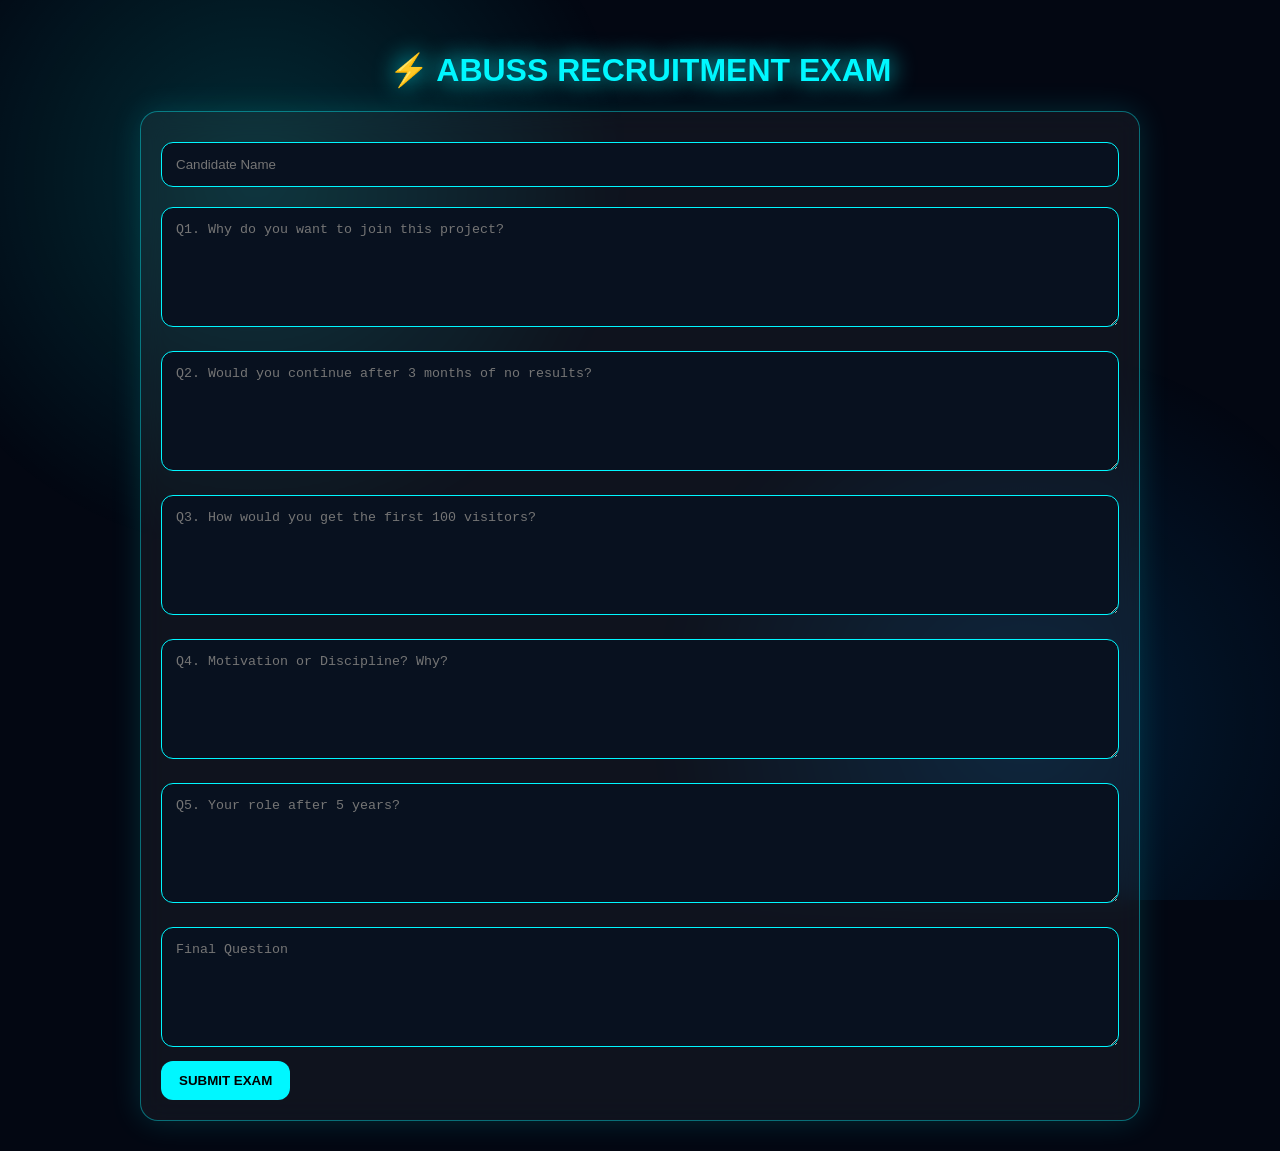
==== commit e010e0cb: "Add files via upload" ====
--- a/index.html
+++ b/index.html
@@ -1,1462 +1,28 @@
 <!DOCTYPE html>
-<html lang="en">
+<html>
 <head>
-<meta charset="UTF-8"/>
-<meta name="viewport" content="width=device-width, initial-scale=1.0"/>
-<title>M. XZONA</title>
-<link href="https://fonts.googleapis.com/css2?family=Space+Grotesk:wght@300;400;500;600;700&family=Syne:wght@400;500;600;700;800&family=JetBrains+Mono:wght@400;500&display=swap" rel="stylesheet"/>
-<style>
-:root {
-  --bg: #0a0a0f;
-  --surface: #12121a;
-  --surface2: #1a1a26;
-  --border: #2a2a3a;
-  --accent: #7c3aed;
-  --accent2: #a855f7;
-  --accent-glow: rgba(124,58,237,0.3);
-  --gold: #f59e0b;
-  --green: #10b981;
-  --red: #ef4444;
-  --text: #f0f0ff;
-  --muted: #8888aa;
-  --font-display: 'Syne', sans-serif;
-  --font-body: 'Space Grotesk', sans-serif;
-  --font-mono: 'JetBrains Mono', monospace;
-}
-*{margin:0;padding:0;box-sizing:border-box;}
-body{background:var(--bg);color:var(--text);font-family:var(--font-body);min-height:100vh;overflow-x:hidden;}
-#root{min-height:100vh;}
-
-/* SCROLLBAR */
-::-webkit-scrollbar{width:6px;}
-::-webkit-scrollbar-track{background:var(--bg);}
-::-webkit-scrollbar-thumb{background:var(--border);border-radius:3px;}
-
-/* NAV */
-.nav{position:fixed;top:0;left:0;right:0;z-index:100;background:rgba(10,10,15,0.85);backdrop-filter:blur(20px);border-bottom:1px solid var(--border);padding:0 2rem;height:64px;display:flex;align-items:center;justify-content:space-between;}
-.nav-logo{font-family:var(--font-display);font-size:1.4rem;font-weight:800;background:linear-gradient(135deg,var(--accent2),#e879f9);-webkit-background-clip:text;-webkit-text-fill-color:transparent;cursor:pointer;letter-spacing:-0.02em;}
-.nav-links{display:flex;gap:0.5rem;align-items:center;}
-.nav-btn{background:none;border:1px solid var(--border);color:var(--muted);padding:0.4rem 1rem;border-radius:8px;cursor:pointer;font-family:var(--font-body);font-size:0.85rem;transition:all 0.2s;}
-.nav-btn:hover,.nav-btn.active{border-color:var(--accent);color:var(--text);background:var(--accent-glow);}
-.nav-btn.primary{background:var(--accent);border-color:var(--accent);color:#fff;}
-.nav-btn.primary:hover{background:var(--accent2);border-color:var(--accent2);}
-
-/* PAGES */
-.page{min-height:100vh;padding-top:64px;}
-.hidden{display:none!important;}
-
-/* HERO */
-.hero{min-height:calc(100vh - 64px);display:flex;flex-direction:column;align-items:center;justify-content:center;text-align:center;padding:2rem;position:relative;overflow:hidden;}
-.hero-glow{position:absolute;width:600px;height:600px;border-radius:50%;background:radial-gradient(circle,rgba(124,58,237,0.15),transparent 70%);top:50%;left:50%;transform:translate(-50%,-50%);pointer-events:none;}
-.hero-badge{display:inline-flex;align-items:center;gap:0.5rem;background:var(--surface2);border:1px solid var(--border);border-radius:100px;padding:0.35rem 1rem;font-size:0.75rem;color:var(--muted);margin-bottom:2rem;font-family:var(--font-mono);}
-.hero-badge span{width:6px;height:6px;border-radius:50%;background:var(--green);display:inline-block;animation:pulse 2s infinite;}
-@keyframes pulse{0%,100%{opacity:1;}50%{opacity:0.3;}}
-.hero h1{font-family:var(--font-display);font-size:clamp(2.5rem,7vw,5rem);font-weight:800;line-height:1.05;letter-spacing:-0.03em;margin-bottom:1.5rem;}
-.hero h1 .x{background:linear-gradient(135deg,var(--accent),var(--accent2),#e879f9);-webkit-background-clip:text;-webkit-text-fill-color:transparent;}
-.hero p{color:var(--muted);font-size:1.1rem;max-width:520px;line-height:1.7;margin-bottom:2.5rem;}
-.hero-actions{display:flex;gap:1rem;flex-wrap:wrap;justify-content:center;}
-.btn{padding:0.75rem 1.75rem;border-radius:10px;border:none;cursor:pointer;font-family:var(--font-body);font-weight:600;font-size:0.95rem;transition:all 0.2s;}
-.btn-primary{background:linear-gradient(135deg,var(--accent),var(--accent2));color:#fff;box-shadow:0 0 30px var(--accent-glow);}
-.btn-primary:hover{transform:translateY(-2px);box-shadow:0 0 50px var(--accent-glow);}
-.btn-outline{background:none;border:1px solid var(--border);color:var(--text);}
-.btn-outline:hover{border-color:var(--accent);background:var(--accent-glow);}
-.btn-sm{padding:0.5rem 1.2rem;font-size:0.85rem;border-radius:8px;}
-.btn-danger{background:var(--red);color:#fff;}
-.btn-success{background:var(--green);color:#fff;}
-.btn-gold{background:var(--gold);color:#000;font-weight:700;}
-
-/* STATS */
-.stats-row{display:flex;gap:2rem;justify-content:center;flex-wrap:wrap;margin-top:3rem;}
-.stat{text-align:center;}
-.stat-num{font-family:var(--font-display);font-size:2rem;font-weight:800;background:linear-gradient(135deg,var(--accent2),#e879f9);-webkit-background-clip:text;-webkit-text-fill-color:transparent;}
-.stat-label{font-size:0.75rem;color:var(--muted);margin-top:0.2rem;}
-
-/* CARDS GRID */
-.section{padding:4rem 2rem;max-width:1200px;margin:0 auto;}
-.section-title{font-family:var(--font-display);font-size:1.8rem;font-weight:700;margin-bottom:0.5rem;}
-.section-sub{color:var(--muted);margin-bottom:2rem;font-size:0.95rem;}
-.grid-3{display:grid;grid-template-columns:repeat(auto-fill,minmax(320px,1fr));gap:1.5rem;}
-.grid-2{display:grid;grid-template-columns:repeat(auto-fill,minmax(400px,1fr));gap:1.5rem;}
-
-/* TEST CARD */
-.test-card{background:var(--surface);border:1px solid var(--border);border-radius:16px;overflow:hidden;cursor:pointer;transition:all 0.2s;position:relative;}
-.test-card:hover{border-color:var(--accent);transform:translateY(-3px);box-shadow:0 10px 40px rgba(124,58,237,0.15);}
-.test-thumb{width:100%;height:160px;background:linear-gradient(135deg,var(--surface2),var(--border));display:flex;align-items:center;justify-content:center;font-size:3rem;position:relative;overflow:hidden;}
-.test-thumb img{width:100%;height:100%;object-fit:cover;}
-.test-type-badge{position:absolute;top:0.75rem;right:0.75rem;padding:0.25rem 0.6rem;border-radius:6px;font-size:0.7rem;font-weight:600;font-family:var(--font-mono);}
-.badge-free{background:rgba(16,185,129,0.2);color:var(--green);border:1px solid rgba(16,185,129,0.3);}
-.badge-paid{background:rgba(245,158,11,0.2);color:var(--gold);border:1px solid rgba(245,158,11,0.3);}
-.badge-locked{background:rgba(124,58,237,0.2);color:var(--accent2);border:1px solid rgba(124,58,237,0.3);}
-.badge-password{background:rgba(239,68,68,0.2);color:var(--red);border:1px solid rgba(239,68,68,0.3);}
-.test-body{padding:1.25rem;}
-.test-title{font-weight:600;font-size:1rem;margin-bottom:0.4rem;}
-.test-meta{font-size:0.78rem;color:var(--muted);display:flex;gap:1rem;flex-wrap:wrap;margin-bottom:0.75rem;}
-.test-footer{display:flex;align-items:center;justify-content:space-between;margin-top:0.5rem;}
-.diff-badge{padding:0.2rem 0.6rem;border-radius:5px;font-size:0.7rem;font-weight:600;}
-.diff-easy{background:rgba(16,185,129,0.15);color:var(--green);}
-.diff-medium{background:rgba(245,158,11,0.15);color:var(--gold);}
-.diff-hard{background:rgba(239,68,68,0.15);color:var(--red);}
-
-/* SEARCH BAR */
-.search-wrap{display:flex;gap:1rem;margin-bottom:2rem;flex-wrap:wrap;}
-.search-input{flex:1;min-width:200px;background:var(--surface);border:1px solid var(--border);border-radius:10px;padding:0.75rem 1rem;color:var(--text);font-family:var(--font-body);font-size:0.95rem;outline:none;transition:border-color 0.2s;}
-.search-input:focus{border-color:var(--accent);}
-.search-input::placeholder{color:var(--muted);}
-.link-input-wrap{display:flex;gap:0.5rem;background:var(--surface2);border:1px solid var(--border);border-radius:10px;padding:0.5rem;flex:1;min-width:200px;}
-.link-input{background:none;border:none;color:var(--text);font-family:var(--font-mono);font-size:0.85rem;outline:none;flex:1;padding:0.25rem;}
-.link-input::placeholder{color:var(--muted);}
-
-/* AUTH */
-.auth-wrap{min-height:calc(100vh - 64px);display:flex;align-items:center;justify-content:center;padding:2rem;}
-.auth-card{background:var(--surface);border:1px solid var(--border);border-radius:20px;padding:2.5rem;width:100%;max-width:440px;}
-.auth-title{font-family:var(--font-display);font-size:1.6rem;font-weight:700;margin-bottom:0.4rem;}
-.auth-sub{color:var(--muted);font-size:0.9rem;margin-bottom:2rem;}
-.form-group{margin-bottom:1.25rem;}
-.form-label{display:block;font-size:0.85rem;color:var(--muted);margin-bottom:0.4rem;font-weight:500;}
-.form-input{width:100%;background:var(--surface2);border:1px solid var(--border);border-radius:10px;padding:0.75rem 1rem;color:var(--text);font-family:var(--font-body);font-size:0.95rem;outline:none;transition:border-color 0.2s;}
-.form-input:focus{border-color:var(--accent);}
-.form-input::placeholder{color:var(--muted);}
-.divider{display:flex;align-items:center;gap:1rem;margin:1.5rem 0;color:var(--muted);font-size:0.8rem;}
-.divider::before,.divider::after{content:'';flex:1;height:1px;background:var(--border);}
-.social-btns{display:grid;grid-template-columns:1fr 1fr;gap:0.75rem;}
-.social-btn{background:var(--surface2);border:1px solid var(--border);border-radius:10px;padding:0.65rem;cursor:pointer;font-family:var(--font-body);font-size:0.85rem;color:var(--text);display:flex;align-items:center;justify-content:center;gap:0.5rem;transition:all 0.2s;}
-.social-btn:hover{border-color:var(--accent);background:var(--accent-glow);}
-.social-btn.full{grid-column:1/-1;}
-.error-msg{background:rgba(239,68,68,0.1);border:1px solid rgba(239,68,68,0.3);border-radius:8px;padding:0.75rem 1rem;color:var(--red);font-size:0.85rem;margin-bottom:1rem;}
-.success-msg{background:rgba(16,185,129,0.1);border:1px solid rgba(16,185,129,0.3);border-radius:8px;padding:0.75rem 1rem;color:var(--green);font-size:0.85rem;margin-bottom:1rem;}
-
-/* DASHBOARD */
-.dash-wrap{padding:2rem;max-width:1200px;margin:0 auto;}
-.dash-header{display:flex;align-items:center;justify-content:space-between;margin-bottom:2rem;flex-wrap:wrap;gap:1rem;}
-.dash-title{font-family:var(--font-display);font-size:1.8rem;font-weight:700;}
-.tabs{display:flex;gap:0.25rem;background:var(--surface);border:1px solid var(--border);border-radius:10px;padding:0.25rem;}
-.tab{padding:0.5rem 1.25rem;border-radius:8px;border:none;background:none;color:var(--muted);cursor:pointer;font-family:var(--font-body);font-size:0.85rem;font-weight:500;transition:all 0.2s;}
-.tab.active{background:var(--accent);color:#fff;}
-
-/* TESTER CREATE */
-.create-wrap{padding:2rem;max-width:900px;margin:0 auto;}
-.create-card{background:var(--surface);border:1px solid var(--border);border-radius:16px;padding:2rem;margin-bottom:1.5rem;}
-.create-section-title{font-family:var(--font-display);font-weight:700;font-size:1.1rem;margin-bottom:1.25rem;display:flex;align-items:center;gap:0.5rem;}
-.create-section-title .icon{width:28px;height:28px;background:var(--accent-glow);border-radius:7px;display:flex;align-items:center;justify-content:center;font-size:0.9rem;}
-.form-row{display:grid;grid-template-columns:1fr 1fr;gap:1rem;}
-.form-select{width:100%;background:var(--surface2);border:1px solid var(--border);border-radius:10px;padding:0.75rem 1rem;color:var(--text);font-family:var(--font-body);font-size:0.95rem;outline:none;cursor:pointer;}
-.form-select:focus{border-color:var(--accent);}
-.form-select option{background:var(--surface2);}
-.form-textarea{width:100%;background:var(--surface2);border:1px solid var(--border);border-radius:10px;padding:0.75rem 1rem;color:var(--text);font-family:var(--font-body);font-size:0.95rem;outline:none;resize:vertical;min-height:80px;}
-.form-textarea:focus{border-color:var(--accent);}
-.toggle-row{display:flex;align-items:center;justify-content:space-between;padding:0.75rem 0;border-bottom:1px solid var(--border);}
-.toggle-row:last-child{border-bottom:none;}
-.toggle-label{font-size:0.9rem;}
-.toggle-desc{font-size:0.75rem;color:var(--muted);margin-top:0.15rem;}
-.toggle{width:44px;height:24px;background:var(--border);border-radius:100px;border:none;cursor:pointer;position:relative;transition:background 0.2s;}
-.toggle.on{background:var(--accent);}
-.toggle::after{content:'';width:18px;height:18px;background:#fff;border-radius:50%;position:absolute;top:3px;left:3px;transition:transform 0.2s;}
-.toggle.on::after{transform:translateX(20px);}
-
-/* QUESTION BUILDER */
-.q-item{background:var(--surface2);border:1px solid var(--border);border-radius:12px;padding:1.25rem;margin-bottom:1rem;position:relative;}
-.q-header{display:flex;align-items:center;gap:0.75rem;margin-bottom:1rem;}
-.q-num{width:28px;height:28px;background:var(--accent);border-radius:8px;display:flex;align-items:center;justify-content:center;font-size:0.75rem;font-weight:700;flex-shrink:0;}
-.q-type-tag{font-size:0.7rem;font-family:var(--font-mono);padding:0.2rem 0.5rem;background:var(--border);border-radius:5px;color:var(--muted);}
-.q-remove{position:absolute;top:1rem;right:1rem;background:none;border:none;color:var(--muted);cursor:pointer;font-size:1.1rem;}
-.q-remove:hover{color:var(--red);}
-.options-grid{display:grid;grid-template-columns:1fr 1fr;gap:0.5rem;margin-top:0.75rem;}
-.option-input-wrap{display:flex;align-items:center;gap:0.5rem;}
-.option-radio{width:16px;height:16px;accent-color:var(--accent);cursor:pointer;flex-shrink:0;}
-.add-option-btn{background:none;border:1px dashed var(--border);border-radius:8px;padding:0.5rem;color:var(--muted);cursor:pointer;font-size:0.8rem;width:100%;margin-top:0.5rem;font-family:var(--font-body);transition:all 0.2s;}
-.add-option-btn:hover{border-color:var(--accent);color:var(--accent);}
-.ai-flag{display:flex;align-items:center;gap:0.5rem;font-size:0.75rem;color:var(--gold);background:rgba(245,158,11,0.1);border:1px solid rgba(245,158,11,0.2);border-radius:7px;padding:0.4rem 0.75rem;margin-top:0.5rem;}
-
-/* EXAM */
-.exam-wrap{padding:2rem;max-width:800px;margin:0 auto;}
-.exam-header{background:var(--surface);border:1px solid var(--border);border-radius:16px;padding:1.5rem;margin-bottom:1.5rem;display:flex;align-items:center;justify-content:space-between;flex-wrap:wrap;gap:1rem;}
-.exam-info h2{font-family:var(--font-display);font-size:1.3rem;font-weight:700;}
-.exam-meta{font-size:0.8rem;color:var(--muted);margin-top:0.3rem;}
-.timer{font-family:var(--font-mono);font-size:1.5rem;font-weight:700;color:var(--accent2);background:var(--surface2);border:1px solid var(--border);border-radius:10px;padding:0.5rem 1rem;}
-.timer.warning{color:var(--red);}
-.progress-bar{width:100%;height:4px;background:var(--border);border-radius:2px;margin-bottom:2rem;}
-.progress-fill{height:100%;background:linear-gradient(90deg,var(--accent),var(--accent2));border-radius:2px;transition:width 0.3s;}
-.exam-q{background:var(--surface);border:1px solid var(--border);border-radius:16px;padding:1.5rem;margin-bottom:1rem;}
-.exam-q-num{font-size:0.75rem;color:var(--muted);font-family:var(--font-mono);margin-bottom:0.5rem;}
-.exam-q-text{font-size:1rem;font-weight:500;line-height:1.6;margin-bottom:1.25rem;}
-.exam-option{display:flex;align-items:center;gap:0.75rem;padding:0.75rem 1rem;background:var(--surface2);border:1px solid var(--border);border-radius:10px;margin-bottom:0.5rem;cursor:pointer;transition:all 0.2s;}
-.exam-option:hover{border-color:var(--accent);background:var(--accent-glow);}
-.exam-option.selected{border-color:var(--accent);background:var(--accent-glow);}
-.exam-option input{accent-color:var(--accent);}
-.exam-textarea{width:100%;background:var(--surface2);border:1px solid var(--border);border-radius:10px;padding:0.75rem 1rem;color:var(--text);font-family:var(--font-body);font-size:0.9rem;outline:none;resize:vertical;min-height:100px;}
-.exam-textarea:focus{border-color:var(--accent);}
-
-/* RESULTS */
-.result-card{background:var(--surface);border:1px solid var(--border);border-radius:20px;padding:2.5rem;text-align:center;max-width:500px;margin:0 auto;}
-.result-score{font-family:var(--font-display);font-size:4rem;font-weight:800;margin:1rem 0;}
-.result-score.pass{background:linear-gradient(135deg,var(--green),#34d399);-webkit-background-clip:text;-webkit-text-fill-color:transparent;}
-.result-score.fail{background:linear-gradient(135deg,var(--red),#f87171);-webkit-background-clip:text;-webkit-text-fill-color:transparent;}
-.result-verdict{font-size:1.3rem;font-weight:600;margin-bottom:1rem;}
-.ai-rec{background:linear-gradient(135deg,rgba(124,58,237,0.1),rgba(168,85,247,0.1));border:1px solid rgba(124,58,237,0.3);border-radius:12px;padding:1rem;margin:1rem 0;text-align:left;}
-.ai-rec-title{font-size:0.75rem;font-family:var(--font-mono);color:var(--accent2);margin-bottom:0.4rem;}
-
-/* REVIEW PANEL */
-.review-item{background:var(--surface);border:1px solid var(--border);border-radius:12px;padding:1.25rem;margin-bottom:1rem;}
-.review-header{display:flex;align-items:center;justify-content:space-between;margin-bottom:0.75rem;}
-.review-user{display:flex;align-items:center;gap:0.75rem;}
-.avatar{width:36px;height:36px;border-radius:50%;background:linear-gradient(135deg,var(--accent),var(--accent2));display:flex;align-items:center;justify-content:center;font-weight:700;font-size:0.85rem;flex-shrink:0;}
-.review-score{font-family:var(--font-mono);font-size:1.1rem;font-weight:700;}
-.review-actions{display:flex;gap:0.5rem;}
-.flag-badge{display:inline-flex;align-items:center;gap:0.3rem;font-size:0.7rem;color:var(--gold);background:rgba(245,158,11,0.1);border:1px solid rgba(245,158,11,0.2);border-radius:5px;padding:0.2rem 0.5rem;}
-
-/* MODAL */
-.modal-overlay{position:fixed;inset:0;background:rgba(0,0,0,0.7);backdrop-filter:blur(5px);z-index:200;display:flex;align-items:center;justify-content:center;padding:1rem;}
-.modal{background:var(--surface);border:1px solid var(--border);border-radius:20px;padding:2rem;width:100%;max-width:480px;max-height:90vh;overflow-y:auto;}
-.modal-title{font-family:var(--font-display);font-size:1.3rem;font-weight:700;margin-bottom:1.5rem;}
-.modal-footer{display:flex;gap:0.75rem;justify-content:flex-end;margin-top:1.5rem;}
-
-/* LOADING */
-.loader{display:flex;align-items:center;justify-content:center;gap:0.5rem;padding:2rem;color:var(--muted);}
-.spinner{width:20px;height:20px;border:2px solid var(--border);border-top-color:var(--accent);border-radius:50%;animation:spin 0.6s linear infinite;}
-@keyframes spin{to{transform:rotate(360deg);}}
-
-/* AI XZONA PANEL */
-.ai-panel{background:linear-gradient(135deg,var(--surface),rgba(124,58,237,0.05));border:1px solid rgba(124,58,237,0.3);border-radius:16px;padding:1.5rem;position:relative;overflow:hidden;}
-.ai-panel::before{content:'';position:absolute;top:-50%;right:-20%;width:300px;height:300px;background:radial-gradient(circle,rgba(124,58,237,0.08),transparent 70%);pointer-events:none;}
-.ai-panel-title{font-family:var(--font-display);font-size:1rem;font-weight:700;color:var(--accent2);margin-bottom:1rem;display:flex;align-items:center;gap:0.5rem;}
-.ai-thinking{display:flex;gap:0.3rem;align-items:center;}
-.ai-dot{width:6px;height:6px;border-radius:50%;background:var(--accent2);animation:bounce 1s infinite;}
-.ai-dot:nth-child(2){animation-delay:0.15s;}
-.ai-dot:nth-child(3){animation-delay:0.3s;}
-@keyframes bounce{0%,100%{transform:translateY(0);}50%{transform:translateY(-5px);}}
-
-/* CERT */
-.cert-card{background:linear-gradient(135deg,#1a1a26,#0a0a1a);border:2px solid var(--gold);border-radius:16px;padding:2rem;text-align:center;position:relative;overflow:hidden;}
-.cert-card::before{content:'';position:absolute;inset:0;background:repeating-linear-gradient(45deg,transparent,transparent 40px,rgba(245,158,11,0.02) 40px,rgba(245,158,11,0.02) 41px);pointer-events:none;}
-.cert-title{font-family:var(--font-display);font-size:0.75rem;letter-spacing:0.2em;text-transform:uppercase;color:var(--gold);margin-bottom:1rem;}
-.cert-name{font-family:var(--font-display);font-size:1.8rem;font-weight:800;margin-bottom:0.5rem;}
-.cert-body{color:var(--muted);font-size:0.85rem;line-height:1.6;}
-
-/* TOAST */
-.toast{position:fixed;bottom:2rem;right:2rem;background:var(--surface2);border:1px solid var(--border);border-radius:12px;padding:1rem 1.5rem;z-index:300;display:flex;align-items:center;gap:0.75rem;box-shadow:0 10px 40px rgba(0,0,0,0.5);animation:slideIn 0.3s ease;}
-@keyframes slideIn{from{transform:translateX(100px);opacity:0;}to{transform:translateX(0);opacity:1;}}
-.toast.success{border-color:rgba(16,185,129,0.4);}
-.toast.error{border-color:rgba(239,68,68,0.4);}
-
-/* RESPONSIVE */
-@media(max-width:600px){
-  .form-row{grid-template-columns:1fr;}
-  .social-btns{grid-template-columns:1fr;}
-  .social-btn.full{grid-column:1;}
-  .options-grid{grid-template-columns:1fr;}
-  .nav-links .nav-btn:not(.primary){display:none;}
-}
-</style>
+<meta charset="utf-8">
+<meta name="viewport" content="width=device-width,initial-scale=1">
+<title>ABUSS Recruitment Exam V2</title>
+<link rel="stylesheet" href="style.css">
 </head>
 <body>
-<div id="root"></div>
+<div class="bg"></div>
+<div class="wrap">
+<h1>⚡ ABUSS RECRUITMENT EXAM</h1>
+<div class="glass">
+<input id="name" placeholder="Candidate Name">
 
-<!-- Firebase -->
-<script type="module">
-import { initializeApp } from "https://www.gstatic.com/firebasejs/10.12.0/firebase-app.js";
-import { getAuth, createUserWithEmailAndPassword, signInWithEmailAndPassword, sendEmailVerification, GoogleAuthProvider, signInWithPopup, RecaptchaVerifier, signInWithPhoneNumber, onAuthStateChanged, signOut, sendPasswordResetEmail } from "https://www.gstatic.com/firebasejs/10.12.0/firebase-auth.js";
-import { getFirestore, collection, addDoc, getDocs, doc, getDoc, updateDoc, deleteDoc, query, where, orderBy, serverTimestamp, setDoc } from "https://www.gstatic.com/firebasejs/10.12.0/firebase-firestore.js";
+<textarea id="q1" placeholder="Q1. Why do you want to join this project?"></textarea>
+<textarea id="q2" placeholder="Q2. Would you continue after 3 months of no results?"></textarea>
+<textarea id="q3" placeholder="Q3. How would you get the first 100 visitors?"></textarea>
+<textarea id="q4" placeholder="Q4. Motivation or Discipline? Why?"></textarea>
+<textarea id="q5" placeholder="Q5. Your role after 5 years?"></textarea>
+<textarea id="q6" placeholder="Final Question"></textarea>
 
-const firebaseConfig = {
-  apiKey: "AIzaSyAIFUpZzOHAAgMbDrptew0Fj08E_JvMMd8",
-  authDomain: "mxzona-4fe03.firebaseapp.com",
-  databaseURL: "https://mxzona-4fe03-default-rtdb.firebaseio.com",
-  projectId: "mxzona-4fe03",
-  storageBucket: "mxzona-4fe03.firebasestorage.app",
-  messagingSenderId: "217797083353",
-  appId: "1:217797083353:web:5b59f6e22fc2f4604e3ec8"
-};
-
-const app = initializeApp(firebaseConfig);
-const auth = getAuth(app);
-const db = getFirestore(app);
-const googleProvider = new GoogleAuthProvider();
-
-// ── STATE ──
-let currentUser = null;
-let currentPage = 'home';
-let currentTest = null;
-let examAnswers = {};
-let examStartTime = null;
-let timerInterval = null;
-let toast_timeout = null;
-let confirmCb = null;
-
-// ── HELPERS ──
-function showToast(msg, type='success'){
-  const old = document.querySelector('.toast');
-  if(old) old.remove();
-  clearTimeout(toast_timeout);
-  const t = document.createElement('div');
-  t.className = `toast ${type}`;
-  t.innerHTML = `<span>${type==='success'?'✓':'✕'}</span><span>${msg}</span>`;
-  document.body.appendChild(t);
-  toast_timeout = setTimeout(()=>t.remove(), 3500);
-}
-
-function showModal(html, cb){
-  const ov = document.createElement('div');
-  ov.className = 'modal-overlay';
-  ov.innerHTML = `<div class="modal">${html}</div>`;
-  ov.addEventListener('click', e=>{ if(e.target===ov) ov.remove(); });
-  document.body.appendChild(ov);
-  if(cb) cb(ov);
-}
-
-function navigate(page, data=null){
-  currentPage = page;
-  if(data) currentTest = data;
-  render();
-}
-
-// ── AUTH STATE ──
-onAuthStateChanged(auth, user=>{
-  currentUser = user;
-  render();
-});
-
-// ── GROQ AI ──
-async function callGroq(prompt, systemPrompt='You are an AI assistant for M. XZONA exam platform. Be concise and helpful.'){
-  try {
-    const res = await fetch('https://api.groq.com/openai/v1/chat/completions',{
-      method:'POST',
-      headers:{'Content-Type':'application/json','Authorization':`Bearer ${window.GROQ_KEY||''}`},
-      body: JSON.stringify({
-        model:'mixtral-8x7b-32768',
-        messages:[{role:'system',content:systemPrompt},{role:'user',content:prompt}],
-        max_tokens:800,temperature:0.7
-      })
-    });
-    const d = await res.json();
-    return d.choices?.[0]?.message?.content || 'AI unavailable';
-  } catch(e){ return 'AI unavailable — configure GROQ API key'; }
-}
-
-async function detectAiText(text){
-  if(!text || text.length < 30) return {flagged:false, score:0};
-  const result = await callGroq(
-    `Analyze this answer and determine if it was written by AI. Answer ONLY with JSON: {"flagged": true/false, "confidence": 0-100, "reason": "brief reason"}\n\nText: "${text.substring(0,400)}"`,
-    'You are an AI detection expert. Return only valid JSON.'
-  );
-  try { return JSON.parse(result.replace(/```json|```/g,'')); }
-  catch(e){ return {flagged:false, confidence:0, reason:'Check failed'}; }
-}
-
-async function aiScoreAnswers(questions, answers, requirements){
-  const qa = questions.map((q,i)=>({q:q.text,type:q.type,answer:answers[i]||'',marks:q.marks}));
-  const result = await callGroq(
-    `You are grading an exam. Requirements: ${requirements||'Standard grading'}.\nQuestions and answers: ${JSON.stringify(qa)}\nReturn ONLY JSON: {"totalScore": number, "maxScore": number, "breakdown": [{"qIndex": 0, "awarded": number, "feedback": "brief"}], "recommendation": "pass/fail", "summary": "2 sentence summary"}`,
-    'You are a fair and precise exam grader. Return only valid JSON.'
-  );
-  try { return JSON.parse(result.replace(/```json|```/g,'')); }
-  catch(e){ return {totalScore:0,maxScore:100,breakdown:[],recommendation:'review',summary:'AI scoring unavailable'}; }
-}
-
-async function generateQuestions(topic, type, count, difficulty){
-  const result = await callGroq(
-    `Generate ${count} ${type} exam questions about "${topic}" at ${difficulty} difficulty.\nReturn ONLY JSON array: [{"text":"question","type":"${type}","marks":${type==='MCQ'?1:5},"options":${type==='MCQ'?'["A","B","C","D"]':'null'},"correctAnswer":"answer or null"}]`,
-    'You are an expert exam question generator. Return only valid JSON array.'
-  );
-  try { return JSON.parse(result.replace(/```json|```/g,'')); }
-  catch(e){ return []; }
-}
-
-// ── IMGBB UPLOAD ──
-async function uploadImage(file){
-  const IMGBB_KEY = window.IMGBB_KEY || '94a4e2e0b5e84bddca8e3eb3f9c64d0f';
-  const fd = new FormData();
-  fd.append('image', file);
-  const res = await fetch(`https://api.imgbb.com/1/upload?key=${IMGBB_KEY}`, {method:'POST',body:fd});
-  const d = await res.json();
-  return d?.data?.url || null;
-}
-
-// ── RENDER ──
-function render(){
-  document.getElementById('root').innerHTML = buildHTML();
-  attachEvents();
-}
-
-function buildHTML(){
-  return `
-    ${buildNav()}
-    ${currentPage==='home' ? buildHome() : ''}
-    ${currentPage==='auth' ? buildAuth() : ''}
-    ${currentPage==='explore' ? buildExplore() : ''}
-    ${currentPage==='tester' ? buildTesterDash() : ''}
-    ${currentPage==='create' ? buildCreateTest() : ''}
-    ${currentPage==='exam' ? buildExam() : ''}
-    ${currentPage==='result' ? buildResult() : ''}
-    ${currentPage==='review' ? buildReview() : ''}
-    ${currentPage==='profile' ? buildProfile() : ''}
-  `;
-}
-
-// ── NAV ──
-function buildNav(){
-  return `
-  <nav class="nav">
-    <div class="nav-logo" id="nav-logo">M. XZONA</div>
-    <div class="nav-links">
-      <button class="nav-btn ${currentPage==='explore'?'active':''}" id="nav-explore">Explore</button>
-      ${currentUser ? `
-        <button class="nav-btn ${currentPage==='tester'?'active':''}" id="nav-tester">Tester</button>
-        <button class="nav-btn ${currentPage==='profile'?'active':''}" id="nav-profile">👤 Profile</button>
-        <button class="nav-btn" id="nav-logout">Sign Out</button>
-      ` : `
-        <button class="nav-btn primary" id="nav-login">Sign In</button>
-      `}
-    </div>
-  </nav>`;
-}
-
-// ── HOME ──
-function buildHome(){
-  return `
-  <div class="page">
-    <div class="hero">
-      <div class="hero-glow"></div>
-      <div class="hero-badge"><span></span>Live Platform · Beta</div>
-      <h1>The Future of<br>Testing is <span class="x">XZONA</span></h1>
-      <p>Create, share, and take AI-powered tests. Powered by intelligent grading, anti-cheating detection, and real certificates.</p>
-      <div class="hero-actions">
-        <button class="btn btn-primary" id="hero-explore">Explore Tests</button>
-        <button class="btn btn-outline" id="hero-create">Become a Tester</button>
-      </div>
-      <div class="stats-row">
-        <div class="stat"><div class="stat-num">آل عائ إكسزونا</div><div class="stat-label">AI Scoring Engine</div></div>
-        <div class="stat"><div class="stat-num">5</div><div class="stat-label">Test Types</div></div>
-        <div class="stat"><div class="stat-num">4</div><div class="stat-label">Question Formats</div></div>
-      </div>
-    </div>
-  </div>`;
-}
-
-// ── AUTH ──
-function buildAuth(){
-  return `
-  <div class="page">
-    <div class="auth-wrap">
-      <div class="auth-card">
-        <div class="auth-title">Welcome to XZONA</div>
-        <div class="auth-sub">Sign in or create an account to continue</div>
-        <div id="auth-error"></div>
-        <div id="auth-success"></div>
-
-        <div class="form-group">
-          <label class="form-label">Email</label>
-          <input class="form-input" type="email" id="auth-email" placeholder="you@example.com"/>
-        </div>
-        <div class="form-group">
-          <label class="form-label">Password</label>
-          <input class="form-input" type="password" id="auth-password" placeholder="••••••••"/>
-        </div>
-        <button class="btn btn-primary" style="width:100%;margin-bottom:0.75rem" id="btn-signin">Sign In</button>
-        <button class="btn btn-outline" style="width:100%;margin-bottom:0.5rem" id="btn-signup">Create Account</button>
-        <button class="btn" style="width:100%;background:none;color:var(--muted);font-size:0.82rem" id="btn-forgot">Forgot password?</button>
-
-        <div class="divider">or continue with</div>
-        <div class="social-btns">
-          <button class="social-btn" id="btn-google">
-            <svg width="16" height="16" viewBox="0 0 24 24"><path fill="#4285F4" d="M22.56 12.25c0-.78-.07-1.53-.2-2.25H12v4.26h5.92c-.26 1.37-1.04 2.53-2.21 3.31v2.77h3.57c2.08-1.92 3.28-4.74 3.28-8.09z"/><path fill="#34A853" d="M12 23c2.97 0 5.46-.98 7.28-2.66l-3.57-2.77c-.98.66-2.23 1.06-3.71 1.06-2.86 0-5.29-1.93-6.16-4.53H2.18v2.84C3.99 20.53 7.7 23 12 23z"/><path fill="#FBBC05" d="M5.84 14.09c-.22-.66-.35-1.36-.35-2.09s.13-1.43.35-2.09V7.07H2.18C1.43 8.55 1 10.22 1 12s.43 3.45 1.18 4.93l2.85-2.22.81-.62z"/><path fill="#EA4335" d="M12 5.38c1.62 0 3.06.56 4.21 1.64l3.15-3.15C17.45 2.09 14.97 1 12 1 7.7 1 3.99 3.47 2.18 7.07l3.66 2.84c.87-2.6 3.3-4.53 6.16-4.53z"/></svg>
-            Google
-          </button>
-          <button class="social-btn" id="btn-phone">📱 Phone OTP</button>
-          <button class="social-btn full" id="btn-apple">🍎 Apple Sign In</button>
-        </div>
-        <div id="phone-otp-section" class="hidden" style="margin-top:1rem">
-          <div class="form-group">
-            <label class="form-label">Phone Number (+1234567890)</label>
-            <input class="form-input" type="tel" id="phone-number" placeholder="+1 234 567 8900"/>
-          </div>
-          <div id="recaptcha-container"></div>
-          <button class="btn btn-primary" style="width:100%;margin-top:0.5rem" id="btn-send-otp">Send OTP</button>
-          <div id="otp-input-section" class="hidden" style="margin-top:1rem">
-            <div class="form-group">
-              <label class="form-label">Enter OTP</label>
-              <input class="form-input" type="text" id="otp-code" placeholder="6-digit code"/>
-            </div>
-            <button class="btn btn-success" style="width:100%" id="btn-verify-otp">Verify OTP</button>
-          </div>
-        </div>
-      </div>
-    </div>
-  </div>`;
-}
-
-// ── EXPLORE ──
-function buildExplore(){
-  return `
-  <div class="page">
-    <div class="section">
-      <div class="dash-title" style="margin-bottom:0.5rem">Explore Tests</div>
-      <div class="section-sub">Find tests by topic, or paste a direct link</div>
-      <div class="search-wrap">
-        <input class="search-input" id="search-q" placeholder="Search by topic, title, tester…"/>
-        <div class="link-input-wrap">
-          <input class="link-input" id="link-input" placeholder="Paste test link or ID here…"/>
-          <button class="btn btn-primary btn-sm" id="btn-link-go">Go →</button>
-        </div>
-      </div>
-      <div class="grid-3" id="tests-grid">
-        <div class="loader"><div class="spinner"></div> Loading tests…</div>
-      </div>
-    </div>
-  </div>`;
-}
-
-// ── TESTER DASHBOARD ──
-function buildTesterDash(){
-  return `
-  <div class="page">
-    <div class="dash-wrap">
-      <div class="dash-header">
-        <div class="dash-title">Tester Dashboard</div>
-        <button class="btn btn-primary" id="btn-new-test">+ New Test</button>
-      </div>
-      <div class="tabs" style="margin-bottom:2rem">
-        <button class="tab active" data-tab="my-tests">My Tests</button>
-        <button class="tab" data-tab="submissions">Submissions</button>
-        <button class="tab" data-tab="certificates">Certificates</button>
-      </div>
-      <div id="tester-tab-content">
-        <div class="loader"><div class="spinner"></div> Loading…</div>
-      </div>
-    </div>
-  </div>`;
-}
-
-// ── CREATE TEST ──
-let questions = [];
-let testThumbnailUrl = '';
-function buildCreateTest(){
-  return `
-  <div class="page">
-    <div class="create-wrap">
-      <div style="display:flex;align-items:center;justify-content:space-between;margin-bottom:1.5rem">
-        <div>
-          <div class="dash-title">Create Test</div>
-          <div style="color:var(--muted);font-size:0.85rem">Build your exam on XZONA</div>
-        </div>
-        <button class="btn btn-outline btn-sm" id="btn-back-tester">← Back</button>
-      </div>
-
-      <!-- Basic Info -->
-      <div class="create-card">
-        <div class="create-section-title"><div class="icon">📋</div> Test Info</div>
-        <div class="form-group">
-          <label class="form-label">Test Title *</label>
-          <input class="form-input" id="test-title" placeholder="e.g. Advanced JavaScript Concepts"/>
-        </div>
-        <div class="form-row">
-          <div class="form-group">
-            <label class="form-label">Topic / Subject *</label>
-            <input class="form-input" id="test-topic" placeholder="e.g. JavaScript, Biology, History"/>
-          </div>
-          <div class="form-group">
-            <label class="form-label">Reason / Purpose</label>
-            <input class="form-input" id="test-reason" placeholder="e.g. Verify interest in React development"/>
-          </div>
-        </div>
-        <div class="form-group">
-          <label class="form-label">Description</label>
-          <textarea class="form-textarea" id="test-desc" placeholder="Brief description of this test…"></textarea>
-        </div>
-        <div class="form-group">
-          <label class="form-label">Thumbnail</label>
-          <input type="file" accept="image/*" id="test-thumb-file" style="display:none"/>
-          <div style="display:flex;gap:0.75rem;align-items:center;flex-wrap:wrap">
-            <button class="btn btn-outline btn-sm" id="btn-upload-thumb">📷 Upload Image</button>
-            <input class="form-input" id="test-thumb-url" placeholder="or paste image URL" style="flex:1"/>
-          </div>
-          <div id="thumb-preview" style="margin-top:0.75rem"></div>
-        </div>
-      </div>
-
-      <!-- Settings -->
-      <div class="create-card">
-        <div class="create-section-title"><div class="icon">⚙️</div> Settings</div>
-        <div class="form-row">
-          <div class="form-group">
-            <label class="form-label">Test Type</label>
-            <select class="form-select" id="test-type">
-              <option value="free">Free (Open)</option>
-              <option value="locked">Locked</option>
-              <option value="password">Password Protected</option>
-              <option value="paid">Paid</option>
-            </select>
-          </div>
-          <div class="form-group">
-            <label class="form-label">Difficulty Level</label>
-            <select class="form-select" id="test-difficulty">
-              <option value="auto">Auto (AI decides)</option>
-              <option value="easy">Easy</option>
-              <option value="medium">Medium</option>
-              <option value="hard">Hard</option>
-            </select>
-          </div>
-        </div>
-        <div class="form-row">
-          <div class="form-group">
-            <label class="form-label">Duration (minutes)</label>
-            <input class="form-input" type="number" id="test-duration" value="30" min="5"/>
-          </div>
-          <div class="form-group">
-            <label class="form-label">Pass Mark (%)</label>
-            <input class="form-input" type="number" id="test-passmark" value="60" min="1" max="100"/>
-          </div>
-        </div>
-        <div id="password-field" class="form-group hidden">
-          <label class="form-label">Test Password</label>
-          <input class="form-input" type="text" id="test-password" placeholder="Set access password"/>
-        </div>
-        <div id="price-field" class="form-group hidden">
-          <label class="form-label">Price ($)</label>
-          <input class="form-input" type="number" id="test-price" value="5" min="0"/>
-        </div>
-        <div style="margin-top:1rem">
-          <div class="toggle-row">
-            <div><div class="toggle-label">Certificate on Pass</div><div class="toggle-desc">Award a certificate to exam givers who pass</div></div>
-            <button class="toggle" id="tog-cert"></button>
-          </div>
-          <div class="toggle-row">
-            <div><div class="toggle-label">AI Anti-Cheat Detection</div><div class="toggle-desc">Flag and penalise AI-generated answers (-25%)</div></div>
-            <button class="toggle on" id="tog-anticheat"></button>
-          </div>
-          <div class="toggle-row">
-            <div><div class="toggle-label">Auto AI Grading (آل عائ إكسزونا)</div><div class="toggle-desc">AI grades and recommends pass/fail automatically</div></div>
-            <button class="toggle" id="tog-aigrade"></button>
-          </div>
-        </div>
-      </div>
-
-      <!-- AI Requirements -->
-      <div class="create-card">
-        <div class="ai-panel">
-          <div class="ai-panel-title">🤖 آل عائ إكسزونا — AI Requirements</div>
-          <div class="form-group">
-            <label class="form-label">What type of person should pass this test?</label>
-            <textarea class="form-textarea" id="ai-requirements" placeholder="e.g. Someone who has a strong understanding of async JavaScript, can explain Promises and async/await, scores at least 70%…"></textarea>
-          </div>
-          <div class="form-row">
-            <div class="form-group">
-              <label class="form-label">Grading Mode</label>
-              <select class="form-select" id="ai-grading-mode">
-                <option value="manual">Manual (Tester reviews all)</option>
-                <option value="ai-auto">Full Auto (AI decides pass/fail)</option>
-                <option value="ai-assist">AI Assisted (AI recommends, Tester decides)</option>
-              </select>
-            </div>
-          </div>
-        </div>
-      </div>
-
-      <!-- Questions -->
-      <div class="create-card">
-        <div class="create-section-title"><div class="icon">❓</div> Questions</div>
-        <div style="display:flex;gap:0.75rem;margin-bottom:1.25rem;flex-wrap:wrap">
-          <select class="form-select" id="add-q-type" style="flex:1;min-width:140px">
-            <option value="MCQ">MCQ</option>
-            <option value="SAQ">Short Answer (SAQ)</option>
-            <option value="VSAQ">Very Short Answer (VSAQ)</option>
-            <option value="Long">Long Answer</option>
-          </select>
-          <button class="btn btn-outline btn-sm" id="btn-add-q">+ Add Question</button>
-          <button class="btn btn-sm" style="background:var(--accent-glow);border:1px solid var(--accent);color:var(--accent2)" id="btn-ai-gen-q">🤖 AI Generate</button>
-        </div>
-        <div id="questions-list">
-          ${questions.length === 0 ? '<div style="text-align:center;color:var(--muted);padding:2rem;border:1px dashed var(--border);border-radius:12px">No questions yet. Add manually or use AI.</div>' : questions.map((q,i)=>buildQuestionItem(q,i)).join('')}
-        </div>
-      </div>
-
-      <!-- Save -->
-      <div style="display:flex;gap:1rem;justify-content:flex-end;padding-bottom:3rem">
-        <button class="btn btn-outline" id="btn-save-draft">Save Draft</button>
-        <button class="btn btn-primary" id="btn-publish-test">🚀 Publish Test</button>
-      </div>
-    </div>
-  </div>`;
-}
-
-function buildQuestionItem(q, i){
-  return `
-  <div class="q-item" data-qi="${i}">
-    <div class="q-header">
-      <div class="q-num">${i+1}</div>
-      <div style="flex:1"><div style="font-size:0.8rem;color:var(--muted)">Question ${i+1}</div></div>
-      <span class="q-type-tag">${q.type}</span>
-      <span style="margin-left:0.5rem;font-size:0.75rem;color:var(--muted)">${q.marks} mark${q.marks!==1?'s':''}</span>
-      <button class="q-remove" data-qi="${i}">✕</button>
-    </div>
-    <textarea class="form-textarea" style="min-height:60px" data-qi="${i}" data-field="text" placeholder="Enter your question…">${q.text||''}</textarea>
-    ${q.type==='MCQ' ? `
-      <div class="options-grid" id="opts-${i}">
-        ${(q.options||['','','','']).map((opt,oi)=>`
-          <div class="option-input-wrap">
-            <input type="radio" name="correct-${i}" class="option-radio" value="${oi}" ${q.correctAnswer==oi?'checked':''} data-qi="${i}" data-oi="${oi}"/>
-            <input class="form-input" style="flex:1" placeholder="Option ${String.fromCharCode(65+oi)}" value="${opt}" data-qi="${i}" data-oi="${oi}" data-field="option"/>
-          </div>
-        `).join('')}
-      </div>
-      <button class="add-option-btn" data-qi="${i}">+ Add option</button>
-    ` : `<div style="font-size:0.75rem;color:var(--muted);margin-top:0.5rem">${q.type==='VSAQ'?'Short text answer':'Long text answer — AI will grade'}</div>`}
-    <div style="display:flex;align-items:center;gap:0.75rem;margin-top:0.75rem">
-      <input class="form-input" type="number" style="width:80px" placeholder="Marks" value="${q.marks||1}" data-qi="${i}" data-field="marks"/>
-    </div>
-  </div>`;
-}
-
-// ── EXAM PAGE ──
-function buildExam(){
-  if(!currentTest) return '<div class="page"><div class="section"><div class="loader">No test loaded</div></div></div>';
-  const qs = currentTest.questions || [];
-  const total = qs.reduce((s,q)=>s+(+q.marks||1),0);
-  return `
-  <div class="page">
-    <div class="exam-wrap">
-      <div class="exam-header">
-        <div class="exam-info">
-          <h2>${currentTest.title}</h2>
-          <div class="exam-meta">Topic: ${currentTest.topic} · ${qs.length} questions · ${total} marks · ${currentTest.duration||30} min</div>
-        </div>
-        <div class="timer" id="exam-timer">30:00</div>
-      </div>
-      <div class="progress-bar"><div class="progress-fill" id="exam-progress" style="width:0%"></div></div>
-      <div id="exam-questions">
-        ${qs.map((q,i)=>buildExamQuestion(q,i)).join('')}
-      </div>
-      <div style="display:flex;justify-content:flex-end;padding-bottom:3rem">
-        <button class="btn btn-primary" id="btn-submit-exam">Submit Exam →</button>
-      </div>
-    </div>
-  </div>`;
-}
-
-function buildExamQuestion(q, i){
-  return `
-  <div class="exam-q" id="eq-${i}">
-    <div class="exam-q-num">Q${i+1} · ${q.marks||1} mark${q.marks!==1?'s':''} · ${q.type}</div>
-    <div class="exam-q-text">${q.text}</div>
-    ${q.type==='MCQ' ? `
-      ${(q.options||[]).map((opt,oi)=>`
-        <label class="exam-option ${examAnswers[i]===oi?'selected':''}">
-          <input type="radio" name="eq-${i}" value="${oi}" ${examAnswers[i]===oi?'checked':''} onchange="window.setAnswer(${i},${oi})"/> ${String.fromCharCode(65+oi)}. ${opt}
-        </label>
-      `).join('')}
-    ` : `
-      <textarea class="exam-textarea" placeholder="Write your answer here…" onchange="window.setAnswer(${i},this.value)" oninput="window.setAnswer(${i},this.value)">${examAnswers[i]||''}</textarea>
-    `}
-  </div>`;
-}
-
-window.setAnswer = (i, val) => {
-  examAnswers[i] = val;
-  const prog = document.getElementById('exam-progress');
-  if(prog){
-    const answered = Object.keys(examAnswers).length;
-    const total = currentTest?.questions?.length || 1;
-    prog.style.width = `${Math.round(answered/total*100)}%`;
-  }
-};
-
-// ── RESULT PAGE ──
-function buildResult(){
-  const r = window._lastResult || {};
-  const passed = r.recommendation === 'pass';
-  return `
-  <div class="page">
-    <div class="exam-wrap" style="padding-top:3rem">
-      <div class="result-card">
-        <div style="font-size:2.5rem;margin-bottom:0.5rem">${passed?'🎉':'📋'}</div>
-        <div style="font-family:var(--font-display);font-size:1rem;color:var(--muted);margin-bottom:0.25rem">${currentTest?.title}</div>
-        <div class="result-score ${passed?'pass':'fail'}">${r.totalScore||0}/${r.maxScore||100}</div>
-        <div class="result-verdict">${passed ? '✅ Passed!' : '❌ Not Passed'}</div>
-        <div style="color:var(--muted);font-size:0.85rem;margin-bottom:1rem">${r.summary||''}</div>
-        ${r.aiRecommendation ? `
-          <div class="ai-rec">
-            <div class="ai-rec-title">🤖 آل عائ إكسزونا Recommendation</div>
-            <div style="font-size:0.85rem">${r.aiRecommendation}</div>
-          </div>
-        ` : ''}
-        ${r.flaggedAnswers?.length ? `
-          <div class="ai-flag" style="margin-bottom:1rem">⚠️ ${r.flaggedAnswers.length} answer(s) flagged as AI-generated · Marks deducted</div>
-        ` : ''}
-        ${passed && currentTest?.certificate ? `
-          <div class="cert-card" style="margin-top:1.5rem">
-            <div class="cert-title">Certificate of Completion</div>
-            <div class="cert-name">${currentUser?.displayName||currentUser?.email?.split('@')[0]||'Candidate'}</div>
-            <div class="cert-body">has successfully completed <strong>${currentTest.title}</strong><br>Score: ${r.totalScore}/${r.maxScore}</div>
-          </div>
-        ` : ''}
-        <div style="display:flex;gap:0.75rem;justify-content:center;margin-top:1.5rem;flex-wrap:wrap">
-          <button class="btn btn-outline btn-sm" id="btn-back-explore">Back to Explore</button>
-          ${passed && currentTest?.certificate ? '<button class="btn btn-gold btn-sm" id="btn-dl-cert">⬇ Download Certificate</button>' : ''}
-        </div>
-      </div>
-    </div>
-  </div>`;
-}
-
-// ── REVIEW (TESTER) ──
-function buildReview(){
-  return `
-  <div class="page">
-    <div class="dash-wrap">
-      <div class="dash-header">
-        <div class="dash-title">Review Submissions</div>
-        <button class="btn btn-outline btn-sm" id="btn-back-tester2">← Back</button>
-      </div>
-      <div id="review-list">
-        <div class="loader"><div class="spinner"></div> Loading submissions…</div>
-      </div>
-    </div>
-  </div>`;
-}
-
-// ── PROFILE ──
-function buildProfile(){
-  return `
-  <div class="page">
-    <div class="dash-wrap" style="max-width:600px">
-      <div class="dash-title" style="margin-bottom:2rem">My Profile</div>
-      <div class="create-card">
-        <div style="display:flex;align-items:center;gap:1rem;margin-bottom:1.5rem">
-          <div class="avatar" style="width:56px;height:56px;font-size:1.3rem">${(currentUser?.displayName||currentUser?.email||'U')[0].toUpperCase()}</div>
-          <div>
-            <div style="font-weight:600">${currentUser?.displayName||'User'}</div>
-            <div style="font-size:0.85rem;color:var(--muted)">${currentUser?.email||currentUser?.phoneNumber||''}</div>
-            <div style="font-size:0.75rem;margin-top:0.3rem">
-              ${currentUser?.emailVerified ? '<span style="color:var(--green)">✓ Email verified</span>' : '<span style="color:var(--gold)">⚠ Email not verified</span>'}
-            </div>
-          </div>
-        </div>
-        ${!currentUser?.emailVerified && currentUser?.email ? `<button class="btn btn-outline btn-sm" id="btn-resend-verify">Resend Verification Email</button>` : ''}
-        <div style="margin-top:1rem;color:var(--muted);font-size:0.85rem">
-          <div>UID: <span style="font-family:var(--font-mono);font-size:0.75rem">${currentUser?.uid}</span></div>
-        </div>
-      </div>
-      <div class="create-card">
-        <div class="create-section-title"><div class="icon">🔑</div> API Keys (saved in browser)</div>
-        <div class="form-group">
-          <label class="form-label">Groq API Key</label>
-          <input class="form-input" type="password" id="groq-key-input" placeholder="gsk_..." value="${window.GROQ_KEY||localStorage.getItem('groq_key')||''}"/>
-        </div>
-        <div class="form-group">
-          <label class="form-label">ImgBB API Key</label>
-          <input class="form-input" type="password" id="imgbb-key-input" placeholder="ImgBB key..." value="${window.IMGBB_KEY||localStorage.getItem('imgbb_key')||''}"/>
-        </div>
-        <button class="btn btn-primary btn-sm" id="btn-save-keys">Save Keys</button>
-      </div>
-    </div>
-  </div>`;
-}
-
-// ── EVENTS ──
-function attachEvents(){
-  // NAV
-  document.getElementById('nav-logo')?.addEventListener('click',()=>navigate('home'));
-  document.getElementById('nav-explore')?.addEventListener('click',()=>navigate('explore'));
-  document.getElementById('nav-tester')?.addEventListener('click',()=>{if(currentUser)navigate('tester');else navigate('auth');});
-  document.getElementById('nav-login')?.addEventListener('click',()=>navigate('auth'));
-  document.getElementById('nav-profile')?.addEventListener('click',()=>navigate('profile'));
-  document.getElementById('nav-logout')?.addEventListener('click',async()=>{await signOut(auth);navigate('home');});
-
-  // HOME
-  document.getElementById('hero-explore')?.addEventListener('click',()=>navigate('explore'));
-  document.getElementById('hero-create')?.addEventListener('click',()=>{if(currentUser)navigate('tester');else navigate('auth');});
-
-  // AUTH
-  document.getElementById('btn-signin')?.addEventListener('click', handleSignIn);
-  document.getElementById('btn-signup')?.addEventListener('click', handleSignUp);
-  document.getElementById('btn-forgot')?.addEventListener('click', handleForgotPassword);
-  document.getElementById('btn-google')?.addEventListener('click', handleGoogleSign);
-  document.getElementById('btn-apple')?.addEventListener('click', ()=>showToast('Apple Sign In requires iOS/Safari deployment','error'));
-  document.getElementById('btn-phone')?.addEventListener('click', ()=>{
-    document.getElementById('phone-otp-section')?.classList.toggle('hidden');
-  });
-  document.getElementById('btn-send-otp')?.addEventListener('click', handleSendOTP);
-  document.getElementById('btn-verify-otp')?.addEventListener('click', handleVerifyOTP);
-  document.getElementById('btn-resend-verify')?.addEventListener('click', async()=>{
-    await sendEmailVerification(auth.currentUser);
-    showToast('Verification email sent!');
-  });
-
-  // PROFILE KEYS
-  document.getElementById('btn-save-keys')?.addEventListener('click',()=>{
-    const gk = document.getElementById('groq-key-input')?.value;
-    const ik = document.getElementById('imgbb-key-input')?.value;
-    if(gk){window.GROQ_KEY=gk;localStorage.setItem('groq_key',gk);}
-    if(ik){window.IMGBB_KEY=ik;localStorage.setItem('imgbb_key',ik);}
-    showToast('API keys saved!');
-  });
-
-  // EXPLORE
-  if(currentPage==='explore') loadTests();
-  document.getElementById('btn-link-go')?.addEventListener('click',()=>{
-    const v = document.getElementById('link-input')?.value?.trim();
-    if(v) loadTestByIdAndStart(v);
-  });
-  document.getElementById('search-q')?.addEventListener('input', debounce(handleSearch,400));
-
-  // TESTER
-  if(currentPage==='tester') loadTesterDash();
-  document.getElementById('btn-new-test')?.addEventListener('click',()=>{questions=[];testThumbnailUrl='';navigate('create');});
-  document.querySelectorAll('.tab').forEach(t=>t.addEventListener('click',e=>{
-    document.querySelectorAll('.tab').forEach(x=>x.classList.remove('active'));
-    e.target.classList.add('active');
-    loadTesterTab(e.target.dataset.tab);
-  }));
-
-  // CREATE
-  document.getElementById('btn-back-tester')?.addEventListener('click',()=>navigate('tester'));
-  document.getElementById('test-type')?.addEventListener('change', e=>{
-    document.getElementById('password-field')?.classList.toggle('hidden', e.target.value!=='password');
-    document.getElementById('price-field')?.classList.toggle('hidden', e.target.value!=='paid');
-  });
-  document.querySelectorAll('.toggle').forEach(t=>{
-    t.addEventListener('click',()=>t.classList.toggle('on'));
-  });
-  document.getElementById('btn-upload-thumb')?.addEventListener('click',()=>document.getElementById('test-thumb-file')?.click());
-  document.getElementById('test-thumb-file')?.addEventListener('change', handleThumbUpload);
-  document.getElementById('test-thumb-url')?.addEventListener('input', e=>{
-    testThumbnailUrl = e.target.value;
-    updateThumbPreview();
-  });
-  document.getElementById('btn-add-q')?.addEventListener('click', addQuestion);
-  document.getElementById('btn-ai-gen-q')?.addEventListener('click', aiGenerateQuestions);
-  document.getElementById('btn-save-draft')?.addEventListener('click',()=>saveTest('draft'));
-  document.getElementById('btn-publish-test')?.addEventListener('click',()=>saveTest('published'));
-  attachQuestionEvents();
-
-  // EXAM
-  if(currentPage==='exam') startExamTimer();
-  document.getElementById('btn-submit-exam')?.addEventListener('click', submitExam);
-
-  // RESULT
-  document.getElementById('btn-back-explore')?.addEventListener('click',()=>navigate('explore'));
-  document.getElementById('btn-dl-cert')?.addEventListener('click', downloadCertificate);
-
-  // REVIEW
-  if(currentPage==='review') loadReviews();
-  document.getElementById('btn-back-tester2')?.addEventListener('click',()=>navigate('tester'));
-
-  // Load stored keys
-  window.GROQ_KEY = window.GROQ_KEY || localStorage.getItem('groq_key') || '';
-  window.IMGBB_KEY = window.IMGBB_KEY || localStorage.getItem('imgbb_key') || '';
-}
-
-function debounce(fn, ms){ let t; return (...a)=>{clearTimeout(t);t=setTimeout(()=>fn(...a),ms);} }
-
-// ── AUTH HANDLERS ──
-async function handleSignIn(){
-  const e=document.getElementById('auth-email')?.value;
-  const p=document.getElementById('auth-password')?.value;
-  clearAuthMessages();
-  try{
-    const c = await signInWithEmailAndPassword(auth,e,p);
-    if(!c.user.emailVerified){ showAuthError('Please verify your email first. Check your inbox.'); return; }
-    showToast('Signed in!');
-    navigate('home');
-  } catch(err){ showAuthError(friendlyError(err.code)); }
-}
-
-async function handleSignUp(){
-  const e=document.getElementById('auth-email')?.value;
-  const p=document.getElementById('auth-password')?.value;
-  clearAuthMessages();
-  if(!e||!p){ showAuthError('Email and password are required.'); return; }
-  if(p.length<6){ showAuthError('Password must be at least 6 characters.'); return; }
-  try{
-    const c = await createUserWithEmailAndPassword(auth,e,p);
-    await sendEmailVerification(c.user);
-    await setDoc(doc(db,'users',c.user.uid),{email:e,role:'user',createdAt:serverTimestamp()});
-    showAuthSuccess('Account created! Check your email to verify your account.');
-  } catch(err){ showAuthError(friendlyError(err.code)); }
-}
-
-async function handleForgotPassword(){
-  const e=document.getElementById('auth-email')?.value;
-  if(!e){ showAuthError('Enter your email first.'); return; }
-  try{ await sendPasswordResetEmail(auth,e); showAuthSuccess('Password reset email sent!'); }
-  catch(err){ showAuthError(friendlyError(err.code)); }
-}
-
-async function handleGoogleSign(){
-  try{
-    await signInWithPopup(auth, googleProvider);
-    showToast('Signed in with Google!');
-    navigate('home');
-  } catch(err){ showAuthError(friendlyError(err.code)); }
-}
-
-let confirmationResult = null;
-async function handleSendOTP(){
-  const phone = document.getElementById('phone-number')?.value;
-  if(!phone){ showAuthError('Enter a valid phone number.'); return; }
-  try{
-    if(!window.recaptchaVerifier){
-      window.recaptchaVerifier = new RecaptchaVerifier(auth,'recaptcha-container',{size:'normal'});
-    }
-    confirmationResult = await signInWithPhoneNumber(auth, phone, window.recaptchaVerifier);
-    document.getElementById('otp-input-section')?.classList.remove('hidden');
-    showToast('OTP sent!');
-  } catch(err){ showAuthError(friendlyError(err.code)); }
-}
-
-async function handleVerifyOTP(){
-  const code = document.getElementById('otp-code')?.value;
-  try{
-    await confirmationResult.confirm(code);
-    showToast('Phone verified & signed in!');
-    navigate('home');
-  } catch(err){ showAuthError('Invalid OTP. Please try again.'); }
-}
-
-function showAuthError(msg){ const el=document.getElementById('auth-error'); if(el){el.className='error-msg';el.textContent=msg;} }
-function showAuthSuccess(msg){ const el=document.getElementById('auth-success'); if(el){el.className='success-msg';el.textContent=msg;} }
-function clearAuthMessages(){ document.getElementById('auth-error')?.classList.add('hidden'); document.getElementById('auth-success')?.classList.add('hidden'); document.getElementById('auth-error') && (document.getElementById('auth-error').textContent=''); document.getElementById('auth-success') && (document.getElementById('auth-success').textContent=''); }
-function friendlyError(code){
-  const m={
-    'auth/user-not-found':'No account found with that email.',
-    'auth/wrong-password':'Incorrect password.',
-    'auth/email-already-in-use':'An account with this email already exists.',
-    'auth/weak-password':'Password must be at least 6 characters.',
-    'auth/invalid-email':'Please enter a valid email address.',
-    'auth/too-many-requests':'Too many attempts. Try again later.',
-    'auth/network-request-failed':'Network error. Check your connection.',
-    'auth/popup-closed-by-user':'Sign-in popup was closed.',
-  };
-  return m[code]||`Error: ${code}`;
-}
-
-// ── TESTS CRUD ──
-async function loadTests(searchTerm=''){
-  const grid = document.getElementById('tests-grid');
-  if(!grid) return;
-  try{
-    const q = query(collection(db,'tests'), where('status','==','published'));
-    const snap = await getDocs(q);
-    let tests = snap.docs.map(d=>({id:d.id,...d.data()}));
-    if(searchTerm) tests = tests.filter(t=>
-      t.title?.toLowerCase().includes(searchTerm)||
-      t.topic?.toLowerCase().includes(searchTerm)||
-      t.testerName?.toLowerCase().includes(searchTerm)
-    );
-    if(tests.length===0){
-      grid.innerHTML='<div style="text-align:center;color:var(--muted);padding:3rem;grid-column:1/-1">No tests found yet. Be the first to create one!</div>';
-      return;
-    }
-    grid.innerHTML = tests.map(t=>buildTestCard(t)).join('');
-    grid.querySelectorAll('.test-card').forEach(card=>{
-      card.addEventListener('click',()=>startTest(card.dataset.id, tests.find(t=>t.id===card.dataset.id)));
-    });
-  } catch(e){
-    grid.innerHTML='<div style="color:var(--red);padding:2rem">Error loading tests: '+e.message+'</div>';
-  }
-}
-
-function buildTestCard(t){
-  const typeClass = {free:'badge-free',locked:'badge-locked',password:'badge-password',paid:'badge-paid'}[t.type]||'badge-free';
-  const diffClass = {easy:'diff-easy',medium:'diff-medium',hard:'diff-hard'}[t.difficulty]||'diff-medium';
-  return `
-  <div class="test-card" data-id="${t.id}">
-    <div class="test-thumb">
-      ${t.thumbnail ? `<img src="${t.thumbnail}" alt="${t.title}" onerror="this.style.display='none'"/>` : '📄'}
-      <span class="test-type-badge ${typeClass}">${t.type||'free'}</span>
-    </div>
-    <div class="test-body">
-      <div class="test-title">${t.title}</div>
-      <div class="test-meta">
-        <span>📚 ${t.topic}</span>
-        <span>❓ ${t.questions?.length||0} Qs</span>
-        <span>⏱ ${t.duration||30} min</span>
-      </div>
-      ${t.reason ? `<div style="font-size:0.78rem;color:var(--muted);margin-bottom:0.5rem">Purpose: ${t.reason}</div>` : ''}
-      <div class="test-footer">
-        <span class="diff-badge ${diffClass}">${t.difficulty||'medium'}</span>
-        <span style="font-size:0.75rem;color:var(--muted)">by ${t.testerName||'Tester'}</span>
-      </div>
-    </div>
-  </div>`;
-}
-
-async function startTest(id, testData){
-  if(!currentUser){ navigate('auth'); return; }
-  const t = testData || await getTestById(id);
-  if(!t){ showToast('Test not found','error'); return; }
-  if(t.type==='password'){
-    showModal(`
-      <div class="modal-title">🔒 Password Protected</div>
-      <div style="color:var(--muted);margin-bottom:1rem">Enter the password to access this test</div>
-      <input class="form-input" id="modal-password" type="password" placeholder="Enter test password"/>
-      <div class="modal-footer">
-        <button class="btn btn-outline btn-sm" onclick="document.querySelector('.modal-overlay').remove()">Cancel</button>
-        <button class="btn btn-primary btn-sm" id="modal-confirm-pw">Start Test</button>
-      </div>
-    `, ov=>{
-      ov.querySelector('#modal-confirm-pw').addEventListener('click',()=>{
-        const pw = ov.querySelector('#modal-password').value;
-        if(pw===t.password){ ov.remove(); examAnswers={}; navigate('exam',t); }
-        else showToast('Wrong password','error');
-      });
-    });
-    return;
-  }
-  examAnswers = {};
-  navigate('exam', t);
-}
-
-async function getTestById(id){
-  try{ const d = await getDoc(doc(db,'tests',id)); return d.exists()?{id:d.id,...d.data()}:null; }
-  catch(e){ return null; }
-}
-
-async function loadTestByIdAndStart(idOrLink){
-  const id = idOrLink.split('/').pop();
-  const t = await getTestById(id);
-  if(t) startTest(id,t);
-  else showToast('Test not found','error');
-}
-
-async function handleSearch(){ loadTests(document.getElementById('search-q')?.value?.toLowerCase()||''); }
-
-// ── TESTER DASHBOARD ──
-async function loadTesterDash(){ loadTesterTab('my-tests'); }
-
-async function loadTesterTab(tab){
-  const el = document.getElementById('tester-tab-content');
-  if(!el||!currentUser) return;
-  if(tab==='my-tests'){
-    el.innerHTML='<div class="loader"><div class="spinner"></div></div>';
-    const q = query(collection(db,'tests'), where('testerId','==',currentUser.uid));
-    const snap = await getDocs(q);
-    const tests = snap.docs.map(d=>({id:d.id,...d.data()}));
-    if(!tests.length){ el.innerHTML='<div style="text-align:center;color:var(--muted);padding:3rem;border:1px dashed var(--border);border-radius:12px">No tests yet. Create your first!</div>'; return; }
-    el.innerHTML=`<div class="grid-2">${tests.map(t=>`
-      <div class="create-card" style="margin-bottom:0">
-        <div style="display:flex;align-items:flex-start;justify-content:space-between;gap:1rem">
-          <div>
-            <div style="font-weight:600;margin-bottom:0.25rem">${t.title}</div>
-            <div style="font-size:0.8rem;color:var(--muted)">${t.topic} · ${t.questions?.length||0} questions · ${t.status}</div>
-          </div>
-          <div style="display:flex;gap:0.5rem;flex-shrink:0">
-            <button class="btn btn-outline btn-sm" onclick="navigator.clipboard.writeText(window.location.origin+'?test=${t.id}');window.showToast2('Link copied!')">🔗</button>
-            <button class="btn btn-sm" style="background:var(--accent-glow);border:1px solid var(--accent);color:var(--accent2)" onclick="window.goReview('${t.id}')">Review</button>
-            <button class="btn btn-danger btn-sm" onclick="window.deleteTest('${t.id}')">✕</button>
-          </div>
-        </div>
-      </div>
-    `).join('')}</div>`;
-  } else if(tab==='submissions'){
-    el.innerHTML='<div class="loader"><div class="spinner"></div></div>';
-    const myTests = await getDocs(query(collection(db,'tests'),where('testerId','==',currentUser.uid)));
-    const testIds = myTests.docs.map(d=>d.id);
-    if(!testIds.length){ el.innerHTML='<div style="color:var(--muted);text-align:center;padding:2rem">No submissions yet</div>'; return; }
-    let allSubs = [];
-    for(const tid of testIds.slice(0,10)){
-      const subs = await getDocs(collection(db,'tests',tid,'submissions'));
-      subs.docs.forEach(d=>allSubs.push({id:d.id,...d.data(),testId:tid}));
-    }
-    if(!allSubs.length){ el.innerHTML='<div style="color:var(--muted);text-align:center;padding:2rem">No submissions yet</div>'; return; }
-    el.innerHTML = allSubs.map(s=>buildReviewItem(s)).join('');
-    attachReviewActions();
-  } else if(tab==='certificates'){
-    el.innerHTML='<div style="color:var(--muted);text-align:center;padding:2rem">Certificates issued to passing students will appear here.</div>';
-  }
-}
-
-window.showToast2 = (m)=>showToast(m);
-window.goReview = (id)=>{ currentTest={id}; navigate('review'); };
-window.deleteTest = async (id)=>{
-  if(!confirm('Delete this test? This cannot be undone.')) return;
-  await deleteDoc(doc(db,'tests',id));
-  showToast('Test deleted');
-  loadTesterTab('my-tests');
-};
-
-// ── QUESTION BUILDER ──
-function addQuestion(){
-  const type = document.getElementById('add-q-type')?.value || 'MCQ';
-  const q = {type, text:'', marks: type==='MCQ'?1:5, options:type==='MCQ'?['','','','']:undefined, correctAnswer:null};
-  questions.push(q);
-  refreshQuestionsList();
-}
-
-function refreshQuestionsList(){
-  const el = document.getElementById('questions-list');
-  if(!el) return;
-  el.innerHTML = questions.length===0
-    ? '<div style="text-align:center;color:var(--muted);padding:2rem;border:1px dashed var(--border);border-radius:12px">No questions yet.</div>'
-    : questions.map((q,i)=>buildQuestionItem(q,i)).join('');
-  attachQuestionEvents();
-}
-
-function attachQuestionEvents(){
-  document.querySelectorAll('[data-field="text"]').forEach(ta=>{
-    ta.addEventListener('input',e=>{ const i=+e.target.dataset.qi; if(questions[i]) questions[i].text=e.target.value; });
-  });
-  document.querySelectorAll('[data-field="marks"]').forEach(inp=>{
-    inp.addEventListener('input',e=>{ const i=+e.target.dataset.qi; if(questions[i]) questions[i].marks=+e.target.value||1; });
-  });
-  document.querySelectorAll('[data-field="option"]').forEach(inp=>{
-    inp.addEventListener('input',e=>{
-      const i=+e.target.dataset.qi; const oi=+e.target.dataset.oi;
-      if(questions[i]&&questions[i].options) questions[i].options[oi]=e.target.value;
-    });
-  });
-  document.querySelectorAll('.option-radio').forEach(r=>{
-    r.addEventListener('change',e=>{ const i=+e.target.dataset.qi; if(questions[i]) questions[i].correctAnswer=+e.target.value; });
-  });
-  document.querySelectorAll('.q-remove').forEach(btn=>{
-    btn.addEventListener('click',e=>{ questions.splice(+e.target.dataset.qi,1); refreshQuestionsList(); });
-  });
-  document.querySelectorAll('.add-option-btn').forEach(btn=>{
-    btn.addEventListener('click',e=>{ const i=+e.target.dataset.qi; if(questions[i]?.options) { questions[i].options.push(''); refreshQuestionsList(); }});
-  });
-}
-
-async function aiGenerateQuestions(){
-  const topic = document.getElementById('test-topic')?.value;
-  if(!topic){ showToast('Enter a topic first','error'); return; }
-  const btn = document.getElementById('btn-ai-gen-q');
-  btn.textContent='🤖 Generating…'; btn.disabled=true;
-  const type = document.getElementById('add-q-type')?.value||'MCQ';
-  const diff = document.getElementById('test-difficulty')?.value||'medium';
-  const newQs = await generateQuestions(topic, type, 5, diff);
-  questions = [...questions, ...newQs];
-  refreshQuestionsList();
-  btn.textContent='🤖 AI Generate'; btn.disabled=false;
-  showToast(`Added ${newQs.length} AI questions!`);
-}
-
-// ── THUMBNAIL ──
-async function handleThumbUpload(e){
-  const file = e.target.files?.[0];
-  if(!file) return;
-  showToast('Uploading image…');
-  const url = await uploadImage(file);
-  if(url){ testThumbnailUrl=url; updateThumbPreview(); showToast('Image uploaded!'); }
-  else showToast('Upload failed','error');
-}
-
-function updateThumbPreview(){
-  const el = document.getElementById('thumb-preview');
-  if(!el) return;
-  el.innerHTML = testThumbnailUrl ? `<img src="${testThumbnailUrl}" style="width:100%;max-height:120px;object-fit:cover;border-radius:8px;border:1px solid var(--border)" onerror="this.style.display='none'"/>` : '';
-}
-
-// ── SAVE TEST ──
-async function saveTest(status='draft'){
-  if(!currentUser){ showToast('Sign in first','error'); return; }
-  const title = document.getElementById('test-title')?.value?.trim();
-  const topic = document.getElementById('test-topic')?.value?.trim();
-  if(!title||!topic){ showToast('Title and topic are required','error'); return; }
-  if(status==='published' && questions.length===0){ showToast('Add at least one question','error'); return; }
-
-  const testData = {
-    title, topic,
-    reason: document.getElementById('test-reason')?.value||'',
-    description: document.getElementById('test-desc')?.value||'',
-    thumbnail: testThumbnailUrl || document.getElementById('test-thumb-url')?.value||'',
-    type: document.getElementById('test-type')?.value||'free',
-    difficulty: document.getElementById('test-difficulty')?.value||'medium',
-    duration: +document.getElementById('test-duration')?.value||30,
-    passmark: +document.getElementById('test-passmark')?.value||60,
-    password: document.getElementById('test-password')?.value||'',
-    price: +document.getElementById('test-price')?.value||0,
-    certificate: document.getElementById('tog-cert')?.classList.contains('on'),
-    antiCheat: document.getElementById('tog-anticheat')?.classList.contains('on'),
-    aiGrading: document.getElementById('tog-aigrade')?.classList.contains('on'),
-    aiRequirements: document.getElementById('ai-requirements')?.value||'',
-    aiGradingMode: document.getElementById('ai-grading-mode')?.value||'manual',
-    questions: questions,
-    testerId: currentUser.uid,
-    testerName: currentUser.displayName||currentUser.email?.split('@')[0]||'Tester',
-    status,
-    createdAt: serverTimestamp(),
-  };
-
-  try{
-    const ref = await addDoc(collection(db,'tests'), testData);
-    showToast(status==='published'?'Test published! 🚀':'Draft saved!');
-    questions=[];
-    navigate('tester');
-  } catch(e){ showToast('Error saving: '+e.message,'error'); }
-}
-
-// ── EXAM TIMER ──
-function startExamTimer(){
-  if(timerInterval) clearInterval(timerInterval);
-  const dur = (currentTest?.duration||30)*60;
-  examStartTime = Date.now();
-  timerInterval = setInterval(()=>{
-    const elapsed = Math.floor((Date.now()-examStartTime)/1000);
-    const left = dur-elapsed;
-    if(left<=0){ clearInterval(timerInterval); submitExam(); return; }
-    const m=Math.floor(left/60); const s=left%60;
-    const el=document.getElementById('exam-timer');
-    if(el){ el.textContent=`${m}:${s.toString().padStart(2,'0')}`; if(left<300) el.classList.add('warning'); }
-  },1000);
-}
-
-// ── SUBMIT EXAM ──
-async function submitExam(){
-  if(timerInterval) clearInterval(timerInterval);
-  const qs = currentTest?.questions||[];
-  const antiCheat = currentTest?.antiCheat;
-  let flaggedAnswers = [];
-  let totalScore = 0;
-  let maxScore = qs.reduce((s,q)=>s+(+q.marks||1),0);
-  let breakdown = [];
-
-  // Score MCQ
-  for(let i=0;i<qs.length;i++){
-    const q=qs[i]; const ans=examAnswers[i];
-    if(q.type==='MCQ'){
-      const correct = ans==q.correctAnswer;
-      breakdown.push({qIndex:i,awarded:correct?+q.marks:0,feedback:correct?'Correct':'Incorrect'});
-      if(correct) totalScore+=+q.marks;
-    }
-  }
-
-  // AI detect + score open answers
-  const openQs = qs.filter((q,i)=>q.type!=='MCQ');
-  if(openQs.length){
-    if(antiCheat){
-      for(let i=0;i<qs.length;i++){
-        if(qs[i].type!=='MCQ' && examAnswers[i]){
-          const det = await detectAiText(examAnswers[i]);
-          if(det.flagged){ flaggedAnswers.push(i); }
-        }
-      }
-    }
-    if(currentTest.aiGrading){
-      const aiResult = await aiScoreAnswers(qs, examAnswers, currentTest.aiRequirements);
-      if(aiResult.breakdown){
-        aiResult.breakdown.forEach(b=>{
-          if(qs[b.qIndex]?.type!=='MCQ'){
-            let awarded = b.awarded||0;
-            if(flaggedAnswers.includes(b.qIndex)) awarded = Math.floor(awarded*0.75);
-            totalScore+=awarded;
-            breakdown.push({...b,awarded});
-          }
-        });
-      }
-    } else {
-      // Manual grading pending
-      openQs.forEach((q,_)=>{ breakdown.push({qIndex:qs.indexOf(q),awarded:0,feedback:'Pending manual review'}); });
-    }
-  }
-
-  // Deduct flagged marks
-  const passmark = currentTest?.passmark||60;
-  const pct = maxScore>0 ? Math.round(totalScore/maxScore*100) : 0;
-  const passed = pct >= passmark;
-
-  window._lastResult = {
-    totalScore, maxScore, pct,
-    recommendation: passed?'pass':'fail',
-    summary: `You scored ${pct}% (${totalScore}/${maxScore}). Pass mark: ${passmark}%.`,
-    flaggedAnswers,
-    aiRecommendation: currentTest.aiGrading ? `AI assessed your performance as "${passed?'Pass':'Fail'}" based on tester requirements.` : null,
-  };
-
-  // Save submission
-  if(currentUser && currentTest?.id){
-    try{
-      await addDoc(collection(db,'tests',currentTest.id,'submissions'),{
-        userId: currentUser.uid,
-        userName: currentUser.displayName||currentUser.email||'User',
-        totalScore, maxScore, pct, passed,
-        answers: examAnswers,
-        flaggedAnswers,
-        status: currentTest.aiGradingMode==='ai-auto' ? (passed?'passed':'failed') : 'pending',
-        submittedAt: serverTimestamp(),
-      });
-    } catch(e){}
-  }
-  navigate('result');
-}
-
-// ── REVIEWS ──
-async function loadReviews(){
-  const el = document.getElementById('review-list');
-  if(!el||!currentTest?.id) return;
-  try{
-    const snap = await getDocs(collection(db,'tests',currentTest.id,'submissions'));
-    const subs = snap.docs.map(d=>({id:d.id,...d.data()}));
-    if(!subs.length){ el.innerHTML='<div style="color:var(--muted);text-align:center;padding:2rem">No submissions yet</div>'; return; }
-    el.innerHTML = subs.map(s=>buildReviewItem(s,currentTest.id)).join('');
-    attachReviewActions();
-  } catch(e){ el.innerHTML='<div style="color:var(--red)">Error: '+e.message+'</div>'; }
-}
-
-function buildReviewItem(s, testId){
-  return `
-  <div class="review-item" data-sid="${s.id}" data-tid="${testId||s.testId}">
-    <div class="review-header">
-      <div class="review-user">
-        <div class="avatar">${(s.userName||'U')[0].toUpperCase()}</div>
-        <div>
-          <div style="font-weight:500">${s.userName||'User'}</div>
-          <div style="font-size:0.75rem;color:var(--muted)">${s.submittedAt?.toDate?.().toLocaleDateString()||'Recently'}</div>
-        </div>
-      </div>
-      <div class="review-score">${s.totalScore||0}/${s.maxScore||100}</div>
-    </div>
-    ${s.flaggedAnswers?.length ? `<div class="flag-badge" style="margin-bottom:0.75rem">⚠️ ${s.flaggedAnswers.length} AI-flagged answer(s) — marks deducted</div>` : ''}
-    <div style="font-size:0.8rem;color:var(--muted);margin-bottom:0.75rem">Status: <strong style="color:${s.status==='passed'?'var(--green)':s.status==='failed'?'var(--red)':'var(--gold)'}">${s.status||'pending'}</strong></div>
-    <div class="review-actions">
-      <button class="btn btn-success btn-sm" data-action="pass" data-sid="${s.id}" data-tid="${testId||s.testId}">✅ Pass</button>
-      <button class="btn btn-danger btn-sm" data-action="fail" data-sid="${s.id}" data-tid="${testId||s.testId}">❌ Fail</button>
-    </div>
-  </div>`;
-}
-
-function attachReviewActions(){
-  document.querySelectorAll('[data-action="pass"],[data-action="fail"]').forEach(btn=>{
-    btn.addEventListener('click', async e=>{
-      const action = e.target.dataset.action;
-      const sid = e.target.dataset.sid;
-      const tid = e.target.dataset.tid;
-      if(!tid||!sid) return;
-      await updateDoc(doc(db,'tests',tid,'submissions',sid),{status:action==='pass'?'passed':'failed'});
-      showToast(`Submission marked as ${action==='pass'?'Passed':'Failed'}`);
-      loadReviews();
-    });
-  });
-}
-
-// ── CERTIFICATE DOWNLOAD ──
-function downloadCertificate(){
-  const r = window._lastResult||{};
-  const name = currentUser?.displayName||currentUser?.email?.split('@')[0]||'Candidate';
-  const html = `
-  <html><head><style>
-  @import url('https://fonts.googleapis.com/css2?family=Syne:wght@700;800&family=Space+Grotesk:wght@400;500&display=swap');
-  body{margin:0;background:#0a0a0f;display:flex;align-items:center;justify-content:center;min-height:100vh;}
-  .cert{background:linear-gradient(135deg,#1a1a26,#0a0a1a);border:3px solid #f59e0b;border-radius:20px;padding:3rem;max-width:600px;text-align:center;font-family:'Space Grotesk',sans-serif;color:#f0f0ff;}
-  .t1{font-size:0.7rem;letter-spacing:0.2em;text-transform:uppercase;color:#f59e0b;margin-bottom:1.5rem;}
-  .logo{font-family:'Syne',sans-serif;font-size:2rem;font-weight:800;background:linear-gradient(135deg,#a855f7,#e879f9);-webkit-background-clip:text;-webkit-text-fill-color:transparent;margin-bottom:1rem;}
-  .n{font-family:'Syne',sans-serif;font-size:2.2rem;font-weight:800;margin:1rem 0;}
-  .body{color:#8888aa;font-size:0.9rem;line-height:1.7;}
-  .score{font-family:'Syne',sans-serif;font-size:1.5rem;font-weight:700;color:#f59e0b;margin:1rem 0;}
-  </style></head><body>
-  <div class="cert">
-    <div class="t1">Certificate of Achievement</div>
-    <div class="logo">M. XZONA</div>
-    <div style="color:#8888aa;margin-bottom:0.5rem">This certifies that</div>
-    <div class="n">${name}</div>
-    <div class="body">has successfully completed<br><strong style="color:#f0f0ff">${currentTest?.title||'the Exam'}</strong></div>
-    <div class="score">${r.totalScore||0}/${r.maxScore||100} — ${r.pct||0}%</div>
-    <div style="color:#8888aa;font-size:0.75rem;margin-top:1rem">Issued by M. XZONA · ${new Date().toLocaleDateString()}</div>
-  </div></body></html>`;
-  const blob = new Blob([html],{type:'text/html'});
-  const a = document.createElement('a');
-  a.href=URL.createObjectURL(blob); a.download=`XZONA-Certificate-${name}.html`; a.click();
-}
-
-</script>
+<button onclick="submitExam()">SUBMIT EXAM</button>
+</div>
+</div>
+<script src="script.js"></script>
 </body>
-</html>
-`;
+</html>
--- a/style.css
+++ b/style.css
@@ -0,0 +1,64 @@
+
+body{
+margin:0;
+font-family:Segoe UI,Arial,sans-serif;
+background:#030712;
+color:white;
+overflow-x:hidden;
+}
+.bg{
+position:fixed;
+inset:0;
+background:
+radial-gradient(circle at 20% 20%,rgba(0,255,255,.15),transparent 30%),
+radial-gradient(circle at 80% 80%,rgba(0,150,255,.15),transparent 30%);
+animation: pulse 6s infinite;
+}
+@keyframes pulse{
+50%{transform:scale(1.05)}
+}
+.wrap{
+max-width:1000px;
+margin:auto;
+padding:30px;
+position:relative;
+z-index:1;
+}
+h1{
+text-align:center;
+color:#00f7ff;
+text-shadow:0 0 25px #00f7ff;
+}
+.glass,.card{
+background:rgba(255,255,255,.05);
+backdrop-filter:blur(12px);
+border:1px solid rgba(0,247,255,.4);
+border-radius:18px;
+padding:20px;
+box-shadow:0 0 30px rgba(0,247,255,.15);
+}
+input,textarea{
+width:100%;
+margin:10px 0;
+padding:14px;
+border-radius:12px;
+border:1px solid #00f7ff;
+background:#08111f;
+color:white;
+box-sizing:border-box;
+}
+textarea{height:120px}
+button{
+padding:12px 18px;
+border:none;
+border-radius:12px;
+cursor:pointer;
+font-weight:bold;
+background:#00f7ff;
+}
+.card{margin-top:20px}
+.stats{
+text-align:center;
+font-size:20px;
+margin-bottom:20px;
+}
